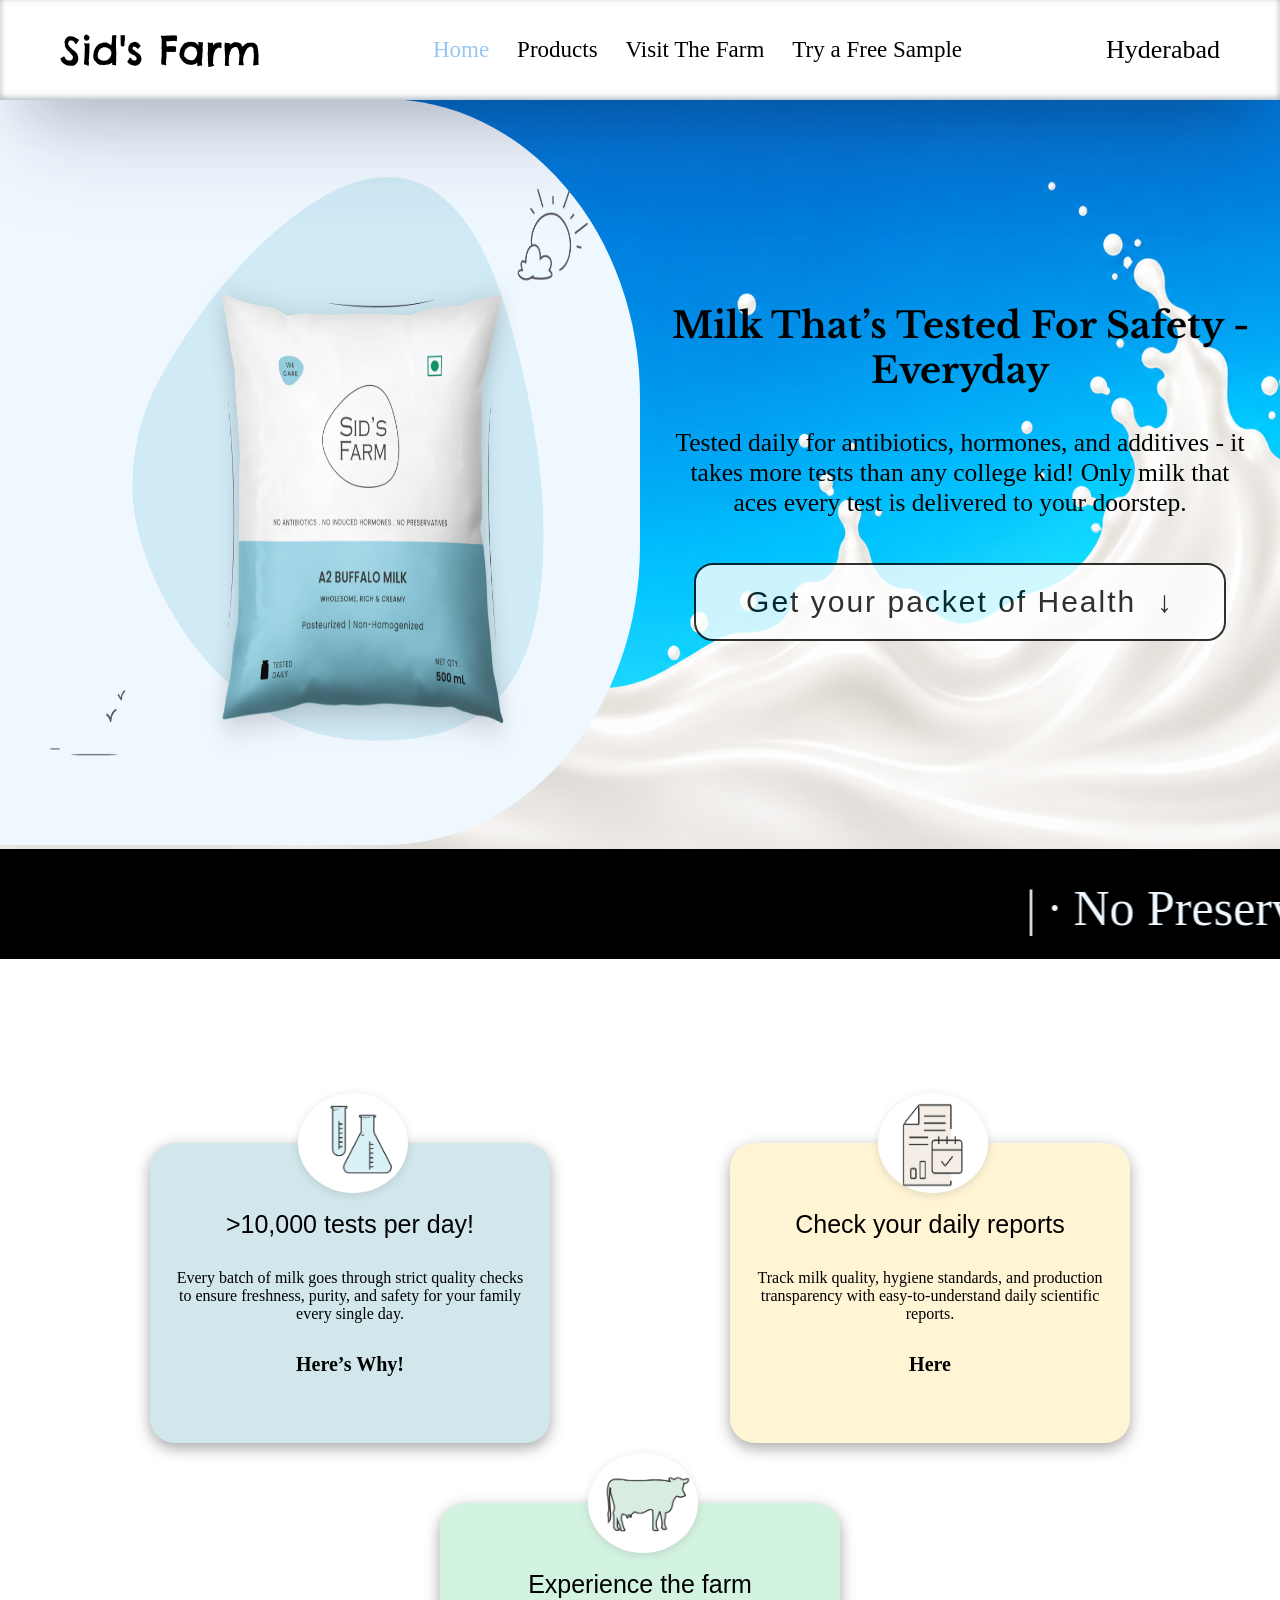
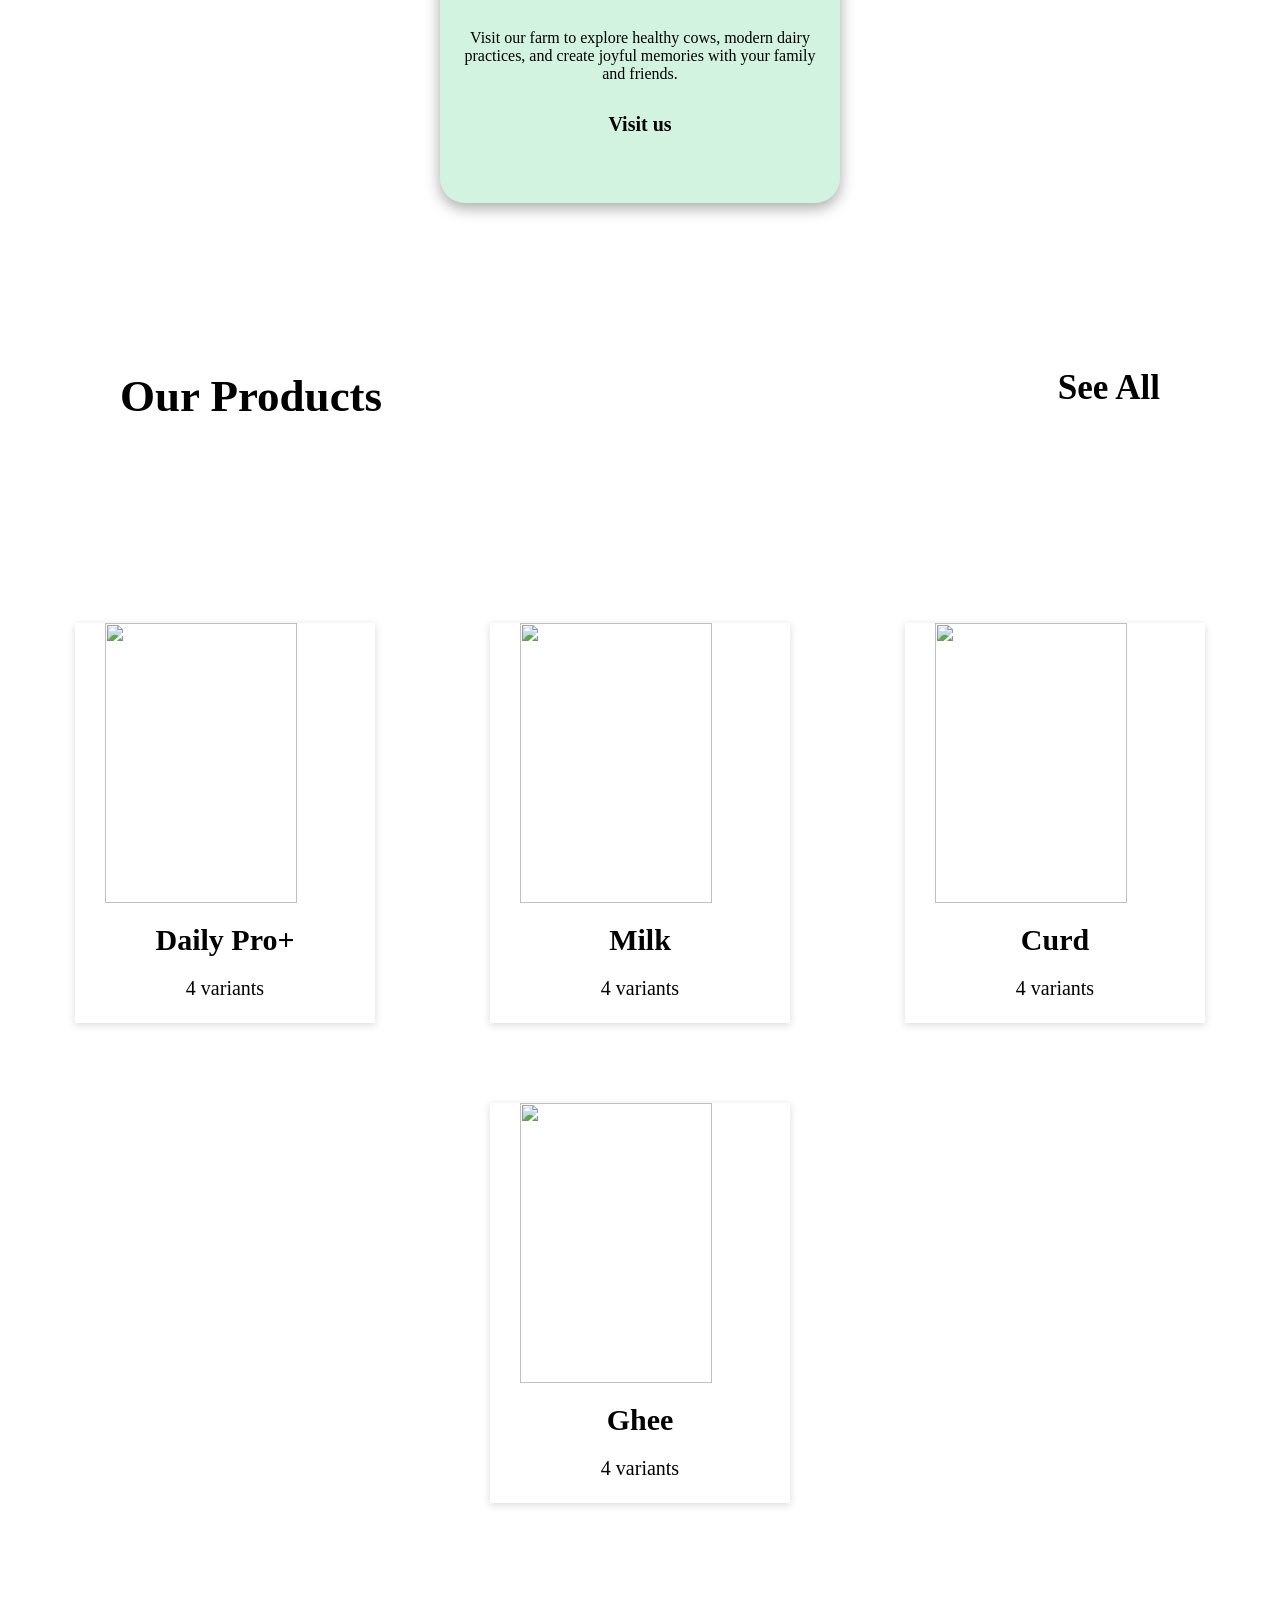
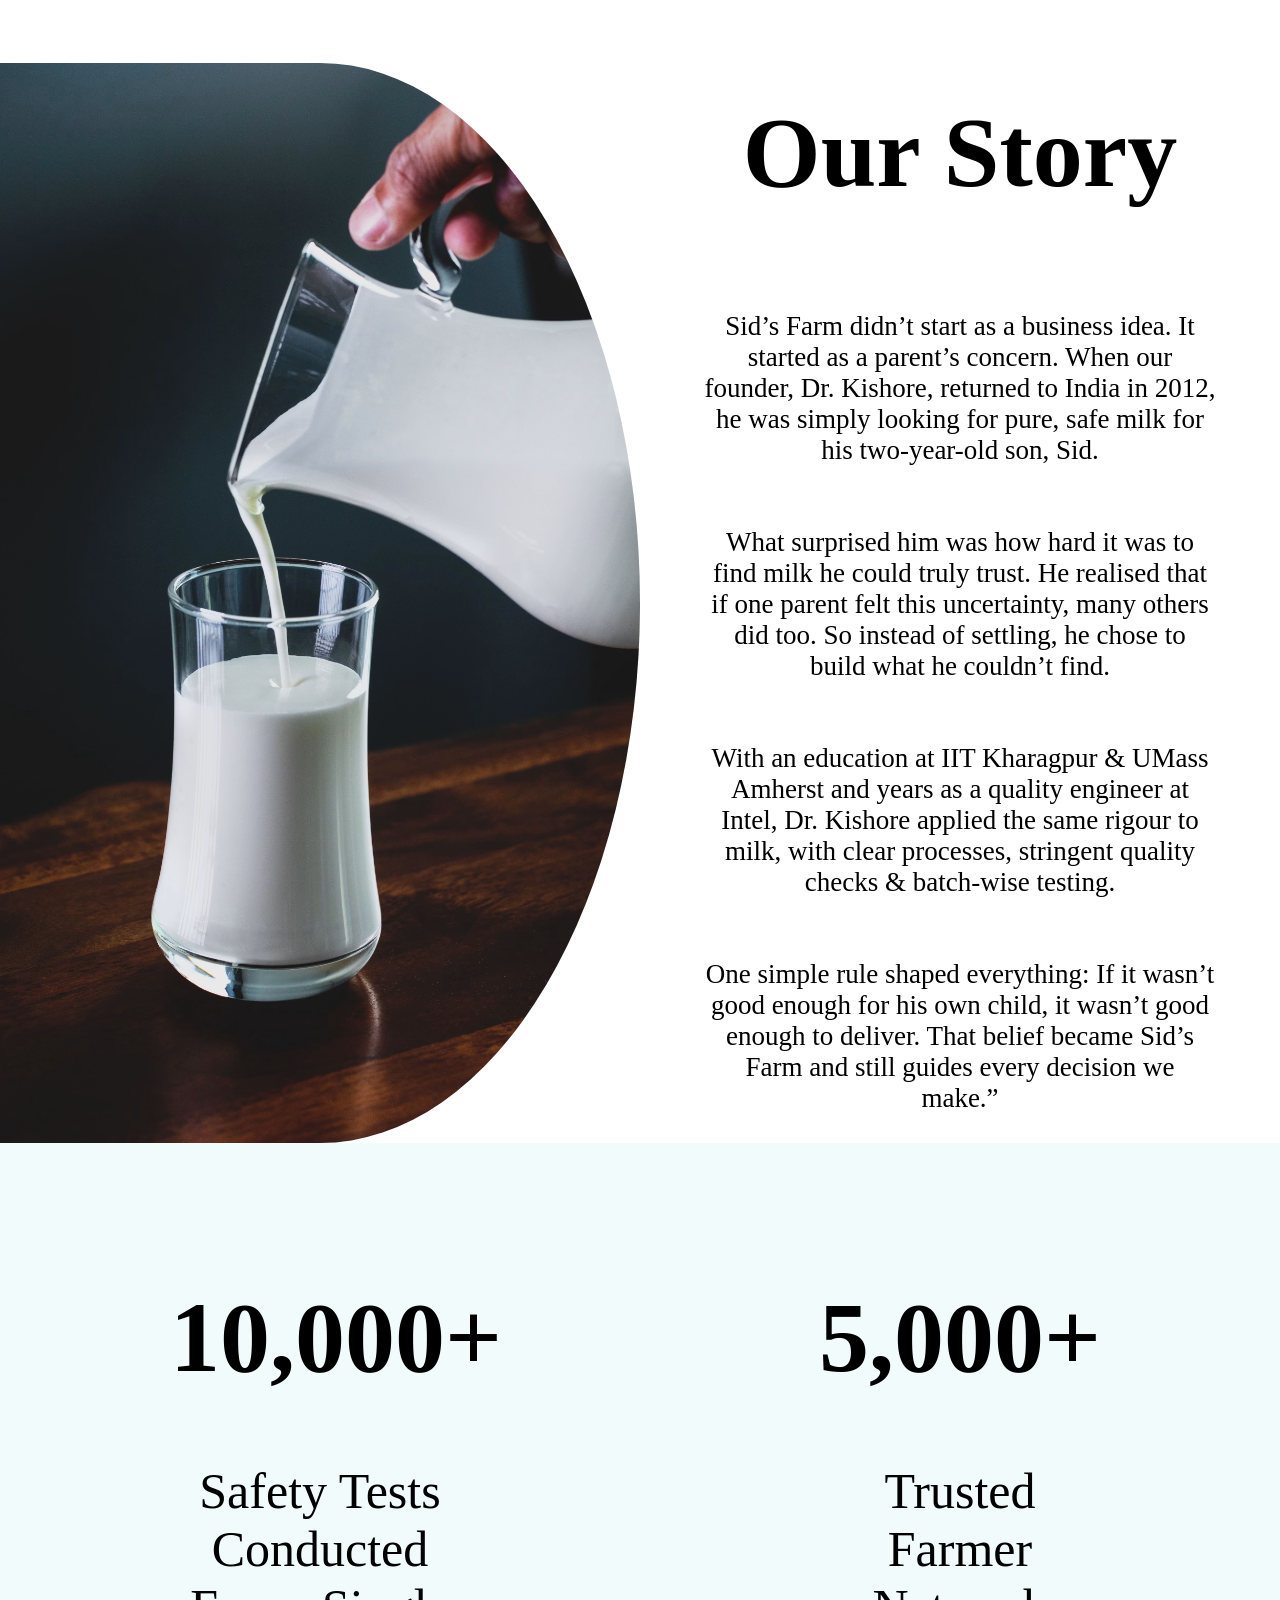
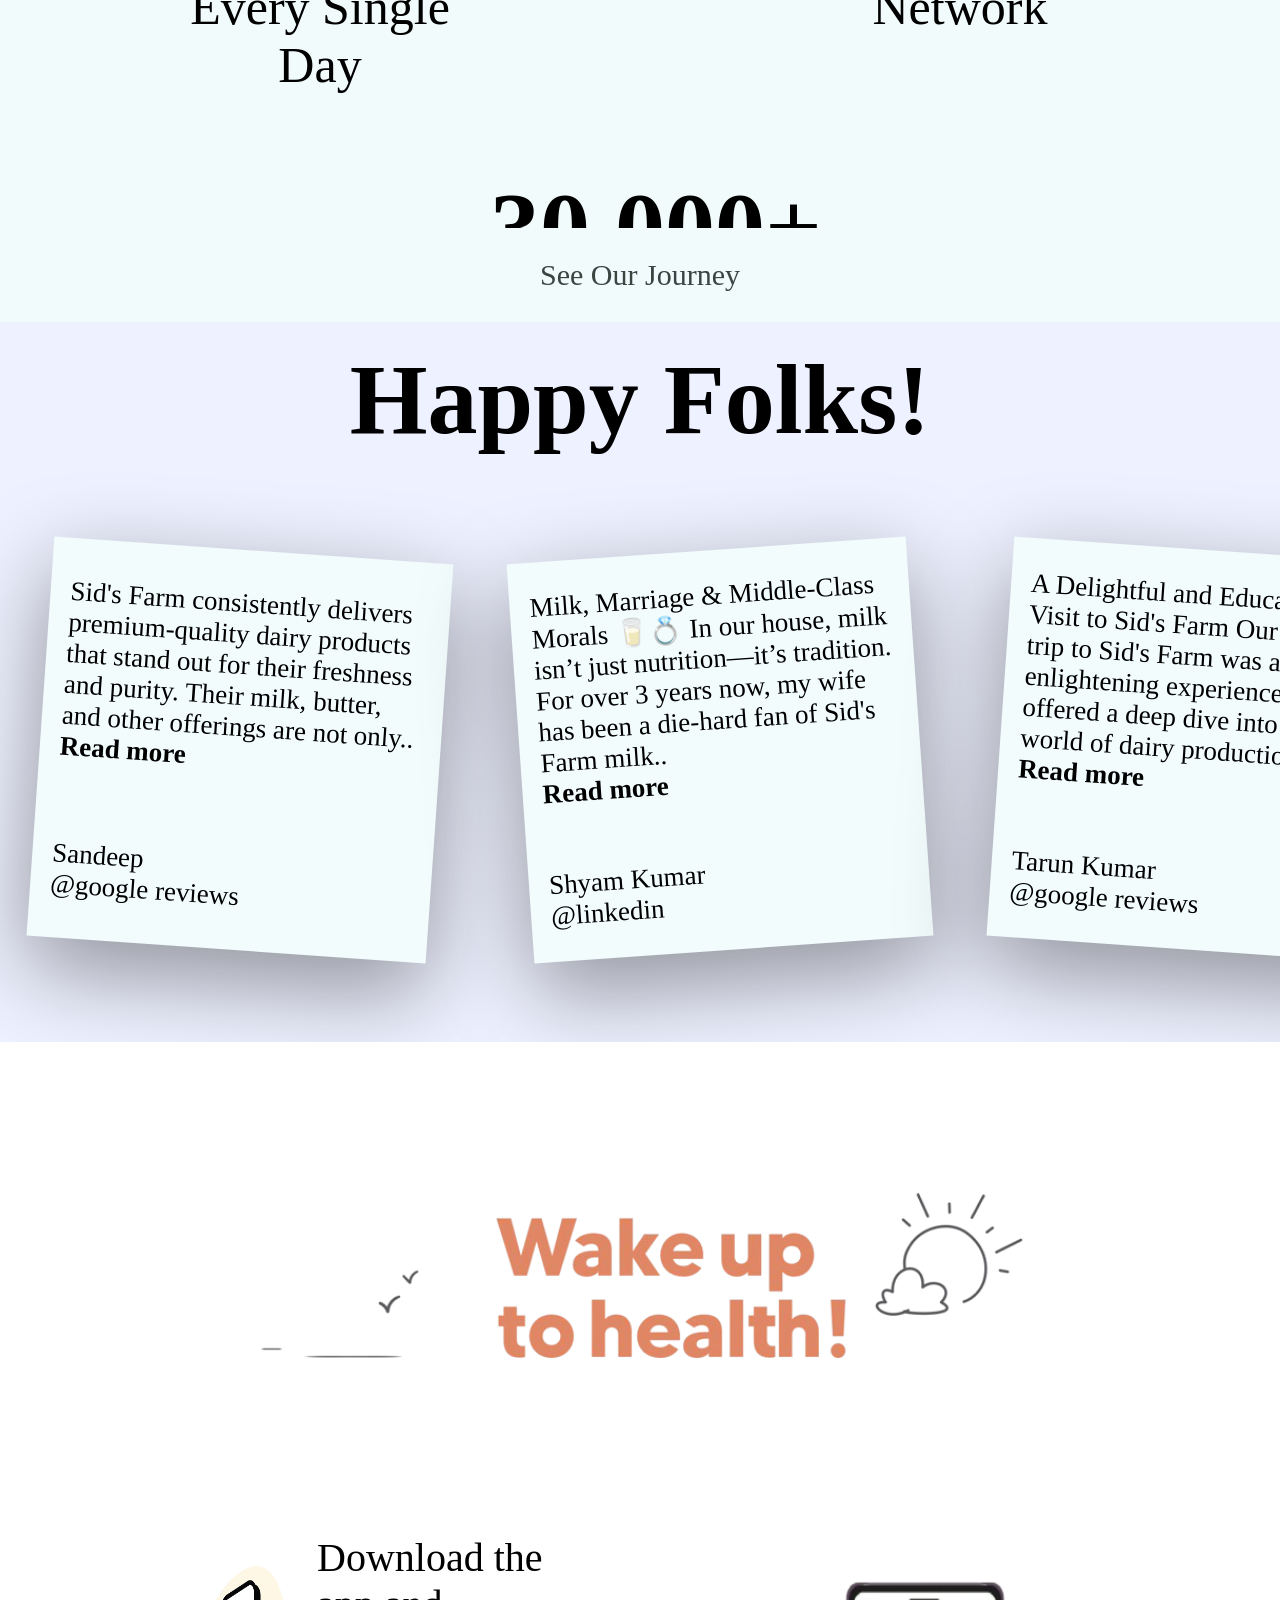
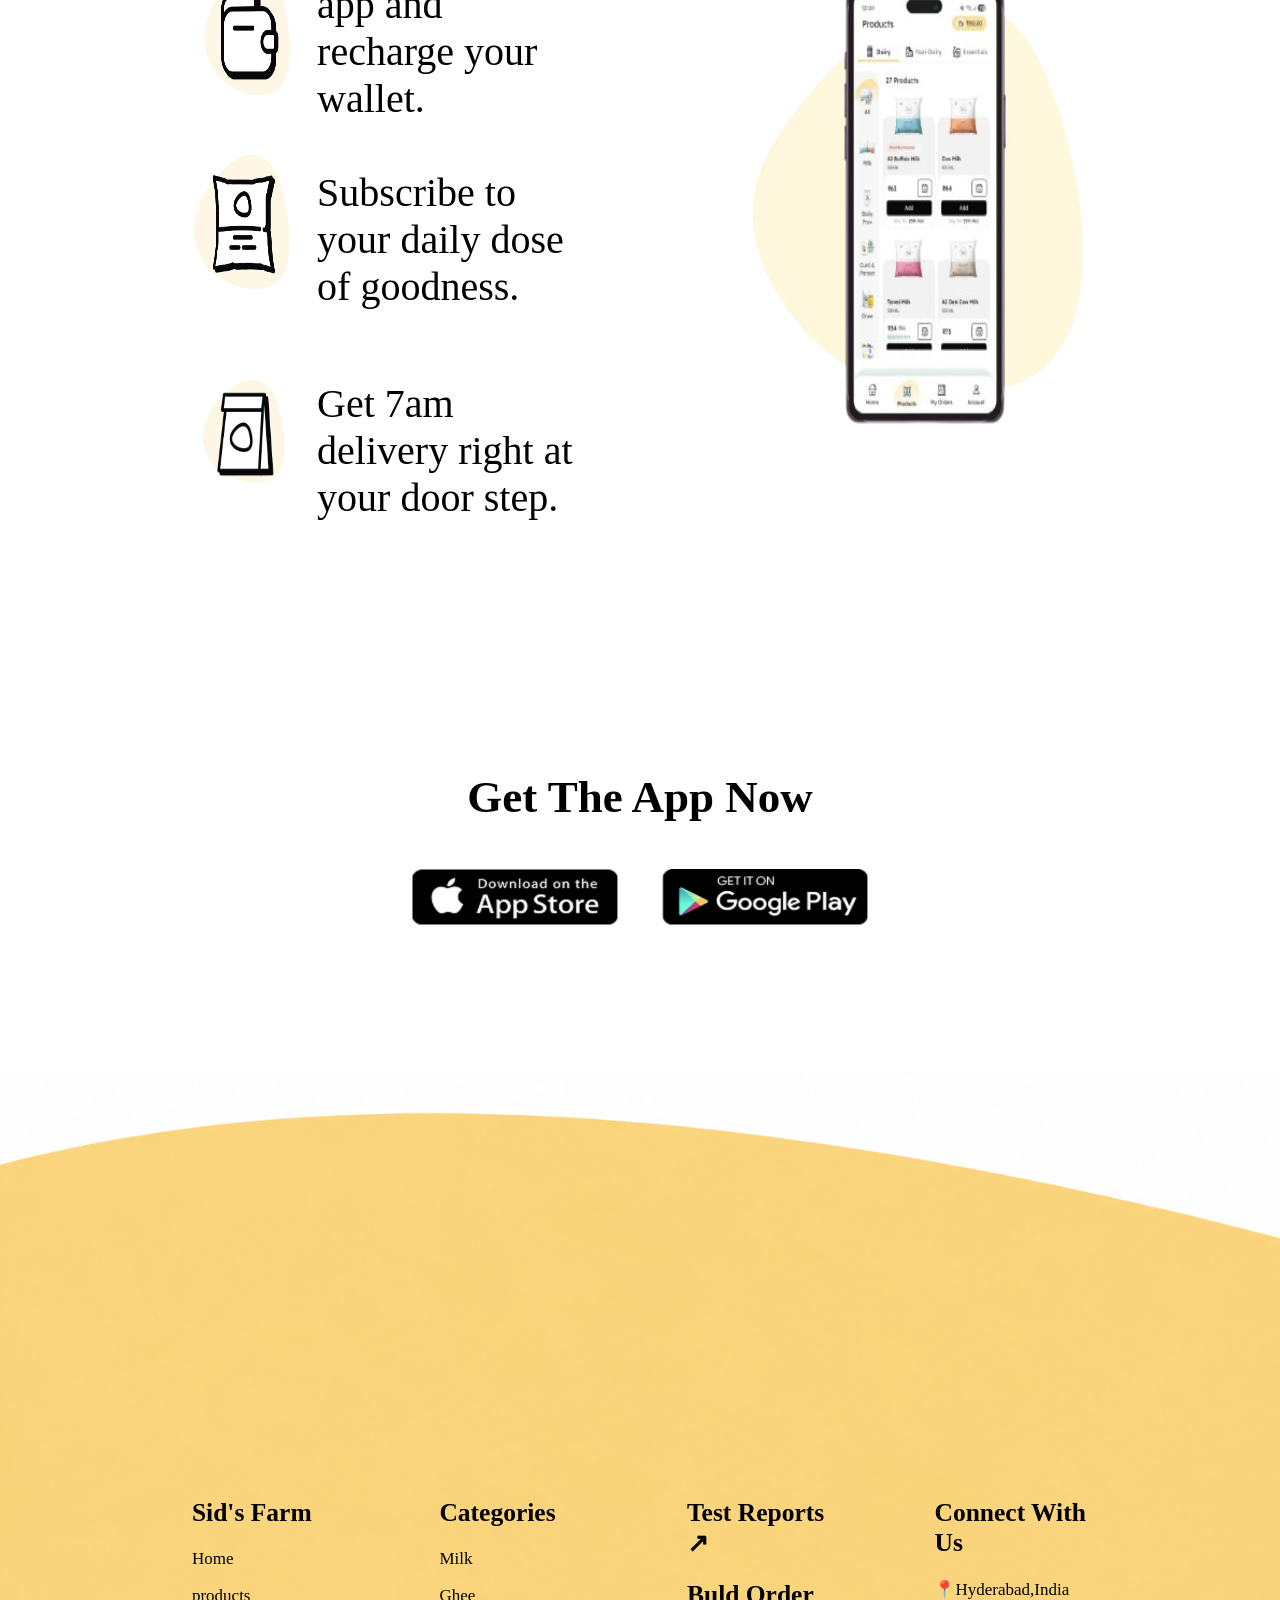
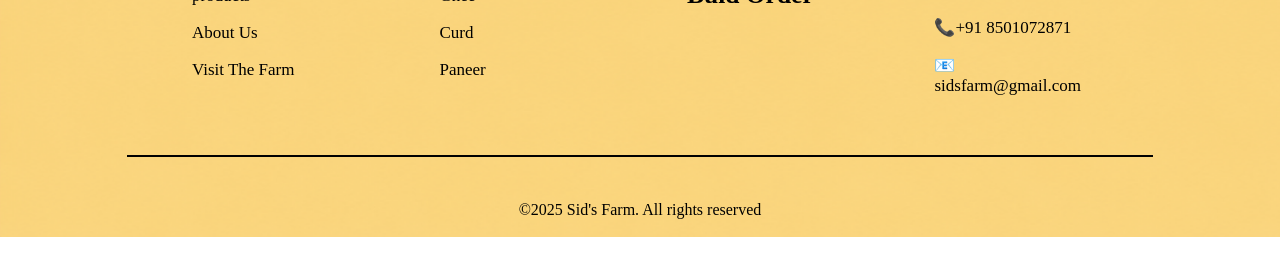
==== index.html @ 6c525c6e "completed" ====
<!doctype html>
<html lang="en">
  <head>
    <meta charset="UTF-8" />
    <meta name="viewport" content="width=device-width, initial-scale=1.0" />
    <link rel="stylesheet" href="./style.css" />
    <link
      rel="stylesheet"
      href="https://cdnjs.cloudflare.com/ajax/libs/font-awesome/7.0.1/css/all.min.css"
    />
    <link rel="preconnect" href="https://fonts.googleapis.com">
<link rel="preconnect" href="https://fonts.gstatic.com" crossorigin>
<link href="https://fonts.googleapis.com/css2?family=Chelsea+Market&family=Libre+Baskerville:ital,wght@0,400..700;1,400..700&family=Noto+Sans+Nabataean&family=Roboto:ital,wght@0,100..900;1,100..900&display=swap" rel="stylesheet">
    <title>Sid's Farm</title>
  </head>
  <body>
    <div class="main">
      <div class="nav">
        <div class="one">
          <a href="http://127.0.0.1:5500/index.html">Sid's Farm</a>
        </div>
        <div class="two">
          <div class="hov"> 
            <a href="http://127.0.0.1:5500/index.html">Home</a></div>
          <div><a href="./products.html">Products</a></div>
        
          <div><a href="http://127.0.0.1:5500/visit.html">Visit The Farm</a></div>
        
         
          <div><a href="http://127.0.0.1:5500/sample.html">Try a Free Sample</a></div>
        </div>
        <div class="three">
          <a href="https://www.google.com/maps/place/Sid's+Farm+Pvt+Ltd./@17.388696,78.340908,11.42z/data=!4m6!3m5!1s0x3bcb910028eca4a5:0x1bad6474cf257889!8m2!3d17.4381942!4d78.3953544!16s%2Fg%2F11ln4ptrzz?entry=ttu&g_ep=EgoyMDI2MDYxNi4wIKXMDSoASAFQAw%3D%3D" target="_blank"><i
            class="fa-solid fa-location-dot"
            style="color: rgb(99, 115, 230)"
          ></i>
          Hyderabad <i class="fa-solid fa-angle-down"></i></a>
          
        </div>
      </div>
      <div class="main1">
        <div class="left">
          <div class="scroll">
            <img src="./milk_product_images-05.webp.png" alt="" />
            <img src="./milk_product_images-06.webp.png" alt="" />
            <img src="./milk1.png" alt="" />
            <img src="./milk_product_images-08.webp.png" alt="" />
            <img src="./milk_product_images-05.webp.png" alt="" />
          </div>
        </div>
        <div class="right">
          <div class="right1">Milk That’s Tested For Safety - Everyday</div>
          <div class="right2">
            Tested daily for antibiotics, hormones, and additives - it takes
            more tests than any college kid! Only milk that aces every test is
            delivered to your doorstep.
          </div>
          <div class="right3">
            <button>Get your packet of Health &nbsp;↓</button>
          </div>
        </div>
      </div>
      <div class="marque">
        <marquee class="marquee">
          | · No Preservatives · No Induced Harmones · No Antibiotics · No
          adulterants
        </marquee>
      </div>
      <div class="testbox">
        <div class="box bb1">
          <div class="font">>10,000 tests per day!</div>
          <div class="font1">Every batch of milk goes through strict quality checks to ensure
    freshness, purity, and safety for your family every single day.</div>
          <div class="font2">Here’s Why!</div>
          <div class="bb11" id="circle1"></div>
        </div>

        <div class="box bb2">
          <div class="font">Check your daily reports</div>
          <div class="font1">Track milk quality, hygiene standards, and production transparency
    with easy-to-understand daily scientific reports.</div>
          <div class="font2">Here</div>
          <div class="bb12" id="circle">
            <img src="./book.png" alt="" />
          </div>
        </div>
        <div class="box bb3">
          <div class="font">Experience the farm</div>
          <div class="font1">Visit our farm to explore healthy cows, modern dairy practices,
    and create joyful memories with your family and friends.</div>
          <div class="font2">Visit us</div>

          <div class="bb13" id="circle2"></div>
        </div>
      </div>

      <div class="proall">
        <div>
          <h2>Our Products</h2>
        </div>
        <div class="seeall" >
          <h3><a href="./products.html">See All</a></h3>
        </div>
      </div>
      <div class="boxx">

        <div class="boxx1">
          <div class="boxx1t">
            <img src="https://sidsfarm.com/cdn/shop/collections/2_jpg_medium.jpg?v=1774687734" alt="" >
          </div>
          <div class="boxx1d">
            <div class="hh1">Daily Pro+</div>
            <div class="hh2">4 variants</div>
          </div>
        </div>


       <div class="boxx2">
          <div class="boxx1t">
            <img src="https://sidsfarm.com/cdn/shop/collections/3_jpg_medium.jpg?v=17746877681" alt="" >
          </div>
          <div class="boxx1d">
            <div class="hh1">Milk</div>
            <div class="hh2">4 variants</div>
          </div>
        </div>

        <div class="boxx3">
          <div class="boxx1t">
            <img src="https://sidsfarm.com/cdn/shop/collections/1_jpg_medium.jpg?v=1774687841" alt="" >
          </div>
          <div class="boxx1d">
            <div class="hh1">Curd</div>
            <div class="hh2">4 variants</div>
          </div>
        </div>
        <div class="boxx4">
         <div class="boxx1t">
            <img src="https://sidsfarm.com/cdn/shop/collections/Ghee_medium.jpg?v=1774687807" alt="" >
          </div>
          <div class="boxx1d">
            <div class="hh1">Ghee</div>
            <div class="hh2">4 variants</div>
          </div>
        </div>
      <div class="bigbox">
        <div class="big1"></div>
        <div class="big2">
          <div class="story">Our Story</div>
          <div class="paraa">
            Sid’s Farm didn’t start as a business idea. It started as a parent’s
            concern. When our founder, Dr. Kishore, returned to India in 2012,
            he was simply looking for pure, safe milk for his two-year-old son,
            Sid.
          </div>
          <div class="paraa">
            What surprised him was how hard it was to find milk he could truly
            trust. He realised that if one parent felt this uncertainty, many
            others did too. So instead of settling, he chose to build what he
            couldn’t find.
          </div>
          <div class="paraa">
            With an education at IIT Kharagpur & UMass Amherst and years as a
            quality engineer at Intel, Dr. Kishore applied the same rigour to
            milk, with clear processes, stringent quality checks & batch-wise
            testing.
          </div>
          <div class="paraa">
            One simple rule shaped everything: If it wasn’t good enough for his
            own child, it wasn’t good enough to deliver. That belief became
            Sid’s Farm and still guides every decision we make.”
          </div>
        </div>
      </div>
      <div class="numbers">
        <div class="num">
          <div><h1>10,000+</h1></div>
          <div>Safety Tests Conducted Every Single Day</div>
        </div>
        <div class="num" id="down">
          <div><h1>5,000+</h1></div>
          <div>Trusted Farmer Network</div>
        </div>
        <div class="num">
          <div><h1 >30,000+</h1></div>
          <div>Happy Customers</div>
        </div>
        <!-- <div class="numd">See our Journey</div> -->
      </div>
      <div class="joe"><p>See Our Journey</p></div>
      <div class="text">
        <div class="textt">Happy Folks!</div>
        <div class="textd">
          <div class="overflow-content">
            <div class="inn">
              <div class="square box01">
                <div>
                  Sid's Farm consistently delivers premium-quality dairy
                  products that stand out for their freshness and purity. Their
                  milk, butter, and other offerings are not only.. <br /><b
                    >Read more</b
                  >
                </div>
                <!-- <div>Read More</div> -->
                <div>Sandeep <br />@google reviews</div>
              </div>
              <div class="square box02">
                <div>
                  Milk, Marriage & Middle-Class Morals 🥛💍 In our house, milk
                  isn’t just nutrition—it’s tradition. For over 3 years now, my
                  wife has been a die-hard fan of Sid's Farm milk.. <br /><b
                    >Read more</b
                  >
                </div>
                <!-- <div>Read More</div> -->
                <div>Shyam Kumar <br />@linkedin</div>
              </div>
              <div class="square box03">
                <div>
                  A Delightful and Educational Visit to Sid's Farm Our recent
                  trip to Sid's Farm was an enlightening experience that offered
                  a deep dive into the world of dairy production. Th.. <br /><b
                    >Read more</b
                  >
                </div>
                <!-- <div>Read More</div> -->
                <div>Tarun Kumar <br />@google reviews</div>
              </div>
              <div class="square box04">
                <div>
                  I stumbled upon sids farm on q-comms and had tried their curd
                  sometime back and fell in love! Taste is pure bliss....
                  <br /><b>Read more</b>
                </div>
                <!-- <div>Read More</div> -->
                <div>Samay Salunke <br />@X</div>
              </div>
            </div>
            <div class="inn1">
              <div class="square box01">
                <div>
                  Sid's Farm consistently delivers premium-quality dairy
                  products that stand out for their freshness and purity. Their
                  milk, butter, and other offerings are not only.. <br /><b
                    >Read more</b
                  >
                </div>
                <!-- <div>Read More</div> -->
                <div>Sandeep <br />@google reviews</div>
              </div>
              <div class="square box02">
                <div>
                  Milk, Marriage & Middle-Class Morals 🥛💍 In our house, milk
                  isn’t just nutrition—it’s tradition. For over 3 years now, my
                  wife has been a die-hard fan of Sid's Farm milk.. <br /><b
                    >Read more</b
                  >
                </div>
                <!-- <div>Read More</div> -->
                <div>Shyam Kumar <br />@linkedin</div>
              </div>
              <div class="square box03">
                <div>
                  A Delightful and Educational Visit to Sid's Farm Our recent
                  trip to Sid's Farm was an enlightening experience that offered
                  a deep dive into the world of dairy production. Th.. <br /><b
                    >Read more</b
                  >
                </div>
                <!-- <div>Read More</div> -->
                <div>Tarun Kumar <br />@google reviews</div>
              </div>
              <div class="square box04">
                <div>
                  I stumbled upon sids farm on q-comms and had tried their curd
                  sometime back and fell in love! Taste is pure bliss....
                  <br /><b>Read more</b>
                </div>
                <!-- <div>Read More</div> -->
                <div>Samay Salunke <br />@X</div>
              </div>
            </div>
          </div>
        </div>
      </div>
      <div class="phone">
        <div class="topp">
          <div class="toppp">
            <img
              src="./images/Screenshot_2026-06-16_at_4.55.49_PM-removebg-preview.png"
              alt=""
            />
          </div>
        </div>
        <div class="downp">
          <div class="lf">
            <div class="lmt">
              <div class="lmt1">
                <img
                  src="./images/./Screenshot_2026-06-16_at_10.35.59_PM-removebg-preview.png"
                  alt=""
                />
              </div>
              <div class="lmt2">Download the app and recharge your wallet.</div>
            </div>
            <div class="lmt">
              <div class="lmt1">
                <img
                  src="./images/Screenshot_2026-06-16_at_10.36.04_PM-removebg-preview.png"
                  alt=""
                />
              </div>
              <div class="lmt2">Subscribe to your daily dose of goodness.</div>
            </div>
            <div class="lmt">
              <div class="lmt1">
                <img
                  src="./images/Screenshot_2026-06-16_at_10.36.08_PM-removebg-preview.png"
                  alt=""
                />
              </div>
              <div class="lmt2">Get 7am delivery right at your door step.</div>
            </div>
          </div>
          <div class="rt">
            <img
              src="./images/Screenshot_2026-06-16_at_5.12.26_PM-removebg-preview.png"
              alt=""
            />
          </div>
        </div>
      </div>
      <div class="app">
        <div class="mi">
          <div class="appt">Get The App Now</div>
          <div class="appd">
            <div class="appdl">
              <img src="./app.png" alt="" />
            </div>
            <div class="appdr">
              <img src="./play.png" alt="" />
            </div>
          </div>
        </div>
      </div>
      <div class="foot">
        <div class="foote"></div>
        <div class="footer">
          <div class="foott">
            <div class="footb">
              <h2>Sid's Farm</h2>
              <p>Home</p>
              <p>products</p>
              <p>About Us</p>
              <p>Visit The Farm</p>
            </div>
            <div class="footb">
              <h2>Categories</h2>
              <p>Milk</p>
              <p>Ghee</p>
              <p>Curd</p>
              <p>Paneer</p>
            </div>
            <div class="footb">
              <h2>Test Reports ↗</h2>
              <h2>Buld Order</h2>
            </div>
            <div class="footb">
              <h2>Connect With Us</h2>
              <p>📍Hyderabad,India</p>
              <p>📞+91 8501072871</p>
              <p>📧 sidsfarm@gmail.com</p>
            </div>
          </div>
          <hr />
          <div class="footd">©2025 Sid's Farm. All rights reserved</div>
        </div>
      </div>
    </div>
  </body>
</html>
---- style.css ----
body {
  margin: 0;
  padding: 0;
}
.main {
  margin: 0px;
  display: flex;
  flex-wrap: wrap;
  position: relative;
}
.nav {
  position: fixed;
  /* top: 10px; */
  box-sizing: border-box;
  background-color: rgb(255, 255, 255);
  height: 100px;
  width: 100%;
  /* border: 2px solid black; */
  display: flex;
  /* flex-wrap: wrap; */
  justify-content: space-between;
  padding: 0px 60px;
  align-items: center;
  z-index: 3;
  /* color: white; */
  box-shadow: rgba(50, 50, 93, 0.25) 0px 50px 100px -20px, rgba(0, 0, 0, 0.3) 0px 30px 60px -30px, rgba(10, 37, 64, 0.35) 0px -2px 6px 0px inset;

}
.one {
  font-size: 40px;
   font-family: "Chelsea Market", system-ui;
  font-weight: 400;
  font-style: normal;
 
}
.one a{
  color: black;
  text-decoration: none;
}
.one:hover{
     /* box-shadow: 0px 5px 8px rgba(0,0,0,0.3); */
}

.three a{
  font-size: 26px;
   color: black;
  text-decoration: none;
}
.two {
  box-sizing: border-box;
  height: 80px;
  width: 60%;
  display: flex;
  flex-wrap: wrap;
  justify-content: center;
  align-items: center;
  padding: 19px;
  font-size: 23px;
}
.two a{
  color: black;
  text-decoration: none;
}
.hov a{
  color: rgb(152, 198, 245);

}
.two div {
  margin-left: 28px; 
}
.two div :hover{
    /* text-decoration: underline; */
    /* color: blue; */
      color: rgb(0, 0, 0);
   /* text-shadow: 0px 16px 18px gray; */
   
}
.main1 {
  box-sizing: border-box;
  height: 750px;
  width: 100%;
  /* border: 1px solid black; */
  display: flex;
  margin-top: 99px;
  background-image: url(./ChatGPT\ Image\ Jun\ 15\,\ 2026\ at\ 02_51_40\ PM.png);
  background-size: 100% 100%;
  /* overflow: hidden; */
}
.left {
  height: 746px;
  width: 50%;
  /* border: 1px solid black; */
  border-top-right-radius: 40%;
  border-bottom-right-radius: 40%;
  background-color: aliceblue;

  overflow: hidden;
  /* animation: scroll 8s ease infinite; */
}
.left .scroll {
  display: flex;
  animation: scroll 8s ease infinite;
  
  height: 100%;
  align-items: center;
}
@keyframes scroll {
  0% {
    .box {
      transform: translateX(0);
    }
  }
  12.5% {
    transform: translateX(-100%);
  }
  25% {
    transform: translateX(-100%);
  }
  37.5% {
    transform: translateX(-200%);
  }
  50% {
    transform: translateX(-200%);
  }
  62.5% {
    transform: translateX(-300%);
  }
  75% {
    transform: translateX(-300%);
  }
  87.5% {
    transform: translateX(-400%);
  }
  100% {
    transform: translateX(-400%);
  }
   /* from {
    transform: translateX(0%);
   } to {
    transform: translateX(-400%);
   } */
}
.left img {
  height: 100%;
  width: 100%;
}

.right {
  /* background-image: url( ./pngtree-milk-splash-isolated-on-a-blue-background-image_17021843.jpeg  );
    background-size: 100% 100%; */
  height: 746px;
  width: 50%;
  /* border: 1px solid black; */
  display: flex;
  flex-wrap: wrap;
  justify-content: center;
  align-items: center;
  flex-direction: column;
  gap: 35px;
}
.right1 {
  font-size: 36px;
  text-align: center;
  /* margin-bottom: 20px; */
  font-family: "Libre Baskerville", serif;
  font-weight: 900;
}
.right2 {
  font-size: 25.5px;
  text-align: center;
  width: 90%;
 


  /* margin-bottom: 20px; */
}
.right3 button {
  /* width: 100%; */
  font-size: 30px;
  padding: 20px 50px;
  font-weight: 500;
  margin-top: 10px;
  border-radius: 19px;
  background-color: white;
  border: 2px solid black;
  letter-spacing: 2px;
  opacity: 0.8;
}
.right3 button:hover {
  background-color: rgb(239, 226, 241);
  cursor: pointer;
  opacity: 1;
}
.marque {
  width: 100%;
}

.marquee {
  width: 100%;
  height: 80px;
  background-color: rgb(0, 0, 0);
  direction: left;
  padding-top: 30px;
  /* margin-top: 100px; */
  font-size: 50px;
  color: aliceblue;
  

 
}
.testbox {
  width: 100%;
  /* height: 40vh; */
  margin-top: 150px;
  display: flex;
  flex-wrap: wrap;
  /* flex-direction: column; */
  justify-content: space-evenly;
  align-items: center;
  margin-bottom: 50px;
  /* background-color: rgb(81, 155, 176);
    */
}

.testbox .box {
  margin: 30px;
  height: 300px;
  width: 400px;
  /* border: 2px solid black; */
  position: relative;
  box-shadow: rgba(0, 0, 0, 0.35) 0px 5px 15px;
  border-radius: 25px;
   transition-duration: 0.7s;
}
.font2{
    transition-duration: 0.7s;

}
.box:hover{
  transform: scale(1.3);
  /* transition-behavior: alternate; */
 
  .font2{
      transform: scale(1.3);
    color: blueviolet;
      cursor: pointer;
  }
}
.bb1 {
  display: flex;
  justify-content: center;
  align-items: center;
  flex-direction: column;
  gap: 10px;
  background-color: rgb(209, 231, 235);
}
.font{
  font-family: "Exo 2", sans-serif;
  font-size: 25px;
}
.font1{
  font-size: 17;
  text-align: center;
  padding: 20px;
}
.font2{
  font-size: 20px;
  font-weight: 700;
}
.bb2 {
  display: flex;
  justify-content: center;
  align-items: center;
  flex-direction: column;
  gap: 10px;
  background-color: rgb(255, 244, 212);
}
.bb3 {
  display: flex;
  justify-content: center;
  align-items: center;
  flex-direction: column;
  gap: 10px;
  background-color: rgb(211, 243, 225);
}

.bb11 {
  background-color: rgb(255, 255, 255);
  box-shadow: rgba(99, 99, 99, 0.2) 0px 2px 8px 0px;
}
.bb12 {
  background-color: rgb(255, 255, 255);
  box-shadow: rgba(99, 99, 99, 0.2) 0px 2px 8px 0px;
  box-sizing: border-box;
}
.bb12 img{
  height: 100%;
  width: 100%;
  /* padding: 8px; */

}
.bb13 {
  background-color: rgb(255, 255, 255);
  z-index: 1;
  /* box-shadow: rgba(0, 0, 0, 0.25) 0px 54px 55px, rgba(0, 0, 0, 0.12) 0px -12px 30px, rgba(0, 0, 0, 0.12) 0px 4px 6px, rgba(0, 0, 0, 0.17) 0px 12px 13px, rgba(0, 0, 0, 0.09) 0px -3px 5px; */
  box-shadow: rgba(99, 99, 99, 0.2) 0px 2px 8px 0px;
}

#circle {
  /* background-image: url(./Screenshot_2026-06-15_at_7.03.08_PM-removebg-preview.png); */
  position: absolute;
  z-index: 1;
  height: 100px;
  width: 110px;
  background-repeat: no-repeat;
  border-radius: 50%;
  background-size: cover;
  /* background-repeat: no-repeat; */
  margin: 0px;
  top: -50px;
  left: 37%;
  /* border-color: beige 2px solid; */
}

#circle1 {
  background-image: url(./Screenshot_2026-06-15_at_6.11.03_PM-removebg-preview.png);
  position: absolute;
  z-index: 1;
  height: 100px;
  width: 110px;
  /* background-repeat: no-repeat; */
  border-radius: 50%;
  background-size: cover;
  margin: 0px;
  top: -50px;
  left: 37%;
}

#circle2 {
  background-image: url(./Screenshot_2026-06-15_at_6.55.43_PM-removebg-preview.png);
  position: absolute;
  z-index: 1234;
  height: 100px;
  width: 110px;
  /* background-repeat: no-repeat; */
  border-radius: 50%;
  background-size: cover;
  margin: 0px;
  top: -50px;
  left: 37%;
}
.proall {
  display: flex;
  flex-wrap: wrap;
  justify-content: space-between;
  margin-top: 50px;
  padding: 0px 120px;
  height: 20px;
  width: 100%;
  margin-bottom: 100px;
}
.proall div {
  height: 20px;
  font-size: 30px;
}
.seeall a{
  text-decoration: none;
  color: black;
}
.boxx {
  margin-top: 130px;
  /* height: 100vh; */
  width: 100%;
  display: flex;
  flex-wrap: wrap;
  justify-content: space-evenly;
  align-items: center;
  /* margin-bottom: 100px; */
}
.boxx1 {
  height: 400px;
  width: 300px;
  /* border: 2px solid black; */
  margin: 40px;
box-shadow: rgba(0, 0, 0, 0.15) 0px 2px 8px;
  /* display: flex; */
  /* padding:  0px10px; */

}
/* .boxx1:hover{
transform: skew(-20deg);
} */
.boxx1t{
  height: 70%;
  width: 100%;
  /* border: 2px solid black; */
  /* margin: 10px; */
  /* padding: 10px; */
  display: flex;
  align-items: center;
  justify-content: center;
}
.boxx1d{
   height: 29%;
  width: 100%;
  /* border: 2px solid black; */
   /* text-align: center; */
  display: flex;
  justify-content: center;
  align-items: center;
  flex-direction: column;
  gap: 20px;
}
.boxx1d .hh1{
  font-size: 30px;
  font-weight: 700;
}
.boxx1d .hh2{
  font-size: 20px;
  font-weight: 200;
}

.boxx2 {
 height: 400px;
  width: 300px;
  /* border: 2px solid black; */
  margin: 40px;
  box-shadow: rgba(0, 0, 0, 0.15) 0px 2px 8px;
}
.boxx3 {
 height: 400px;
  width: 300px;
  /* border: 2px solid black; */
  margin: 40px;
  box-shadow: rgba(0, 0, 0, 0.15) 0px 2px 8px;

}
.boxx4 {
 height: 400px;
  width: 300px;
  /* border: 2px solid black; */
  margin: 40px;
  box-shadow: rgba(0, 0, 0, 0.15) 0px 2px 8px;

}
.boxx1t img {
  height: 100%;
  width: 80%;
}

/* .boxx2 div {
  text-align: center;
  margin-bottom: 10px;
}
.boxx3 div {
  text-align: center;
  margin-bottom: 10px;
}
.boxx4 div {
  text-align: center;
  margin-bottom: 10px;
} */

.bigbox {
  margin-top: 120px;
  /* border: 2px solid black; */
  height: 120vh;
  width: 100%;
  display: flex;
}
.big1 {
  /* border: 2px solid black; */
  height: 120vh;
  width: 50%;
  border-top-right-radius: 50%;
  border-bottom-right-radius: 50%;
  background-image: url(./photo-1550583724-b2692b85b150.avif);
  background-size: 120%;
}
.big2 {
  /* border: 2px solid black; */
  height: 120vh;
  width: 50%;
  display: flex;
  flex-wrap: wrap;
  justify-content: space-evenly;
  align-items: center;
  /* flex-direction: column; */
}
.big2 div {
  height: 14%;
  width: 80%;
  /* border: 2px solid black; */
  font-size: 3vh;

  text-align: center;
  justify-content: space-evenly;
}
.big2 .story{
  font-size: 100px;
font-family: "Caveat", cursive;
font-weight: 600;
}
.numbers {
  /* margin-top: 100px; */
  height: 65vh;
  width: 100%;
  /* border: 2px solid violet; */
  display: flex;
  flex-wrap: wrap;
  justify-content: space-around;

  align-items: center;
  padding-bottom: 100px;
  background-color: rgb(242, 251, 251);
}
.num {
  margin: 70px;
  height: 350px;
  width: 300px;
  /* border: 2px black solid; */
  text-align: center;
display: flex;
flex-direction: column;
gap: 0;
  font-size: 50px;
  font-weight: 300;

}
/* .sizein{
  font-size: 100px;
} */


#down {
  align-self: last baseline;
}
.joe {
  text-align: center;
  width: 100%;
  background-color: rgb(242, 251, 251);
  font-size:30px;
  color: rgb(58, 68, 65);
}
.text {
  height: 80vh;
  width: 100%;
  /* border:  2px solid black; */
  display: flex;
  flex-wrap: wrap;
  justify-content: center;
  align-items: center;
  background-color: #eef1ff;
}
.textt {
  height: 15vh;
  width: 100%;
  /* border:  2px solid black; */
  /* align-items: center; */
 font-size: 100px;
font-family: "Caveat", cursive;
font-weight: 600;
  display: flex;
  justify-content: center;
  align-items: last baseline;
}
.textd {
  height: 65vh;
  overflow-x: scroll;
  /* align-items: center; */
}
.square {
  margin: 40px;
  box-shadow: rgba(0, 0, 0, 0.4) 0px 30px 90px;
  /* border: 2px solid black; */
  height: 400px;
  width: 400px;
  display: flex;
  flex-direction: column;
  justify-content: space-around;
  background-color: rgb(242, 252, 253);
  /* padding: 10px; */
}
.overflow-content {
  height: 100%;
  /* width: 240%; */
  display: flex;
  align-items: center;
  overflow: scroll;
}
.inn{
  height: 100%;
  display: flex;
  animation-name: anime;
  animation-duration: 10s;
  animation-iteration-count: infinite;
  align-items: center;
  animation-timing-function: linear;

}
@keyframes anime {
  0%{
transform: translateX(0px);
  }
  100%{
transform: translateX(-100%);
  }
  
}
.inn1{
  height: 100%;
  display: flex;
  animation-name: anime;
  animation-duration: 10s;
    animation-iteration-count: infinite;
    align-items: center;
animation-timing-function: linear;

}
@keyframes anime {
  0%{
transform: translateX(0px);
  }
  100%{
transform: translateX(-100%);
  }
  
}


::-webkit-scrollbar {
  display: none;
}
.box01 {
  transform: rotate(4deg);
}
.box02 {
  transform: rotate(-4deg);
}
.box03 {
  transform: rotate(4deg);
}
.box04 {
  transform: rotate(-4deg);
}
.square div {
  font-size: 27px;

  padding: 20px;
}
.phone {
  height: 120vh;
  width: 100%;
  /* border: 2px black solid; */
  /* margin-top: 100px; */
  padding-top: 100px;
}

.topp {
  height: 35vh;
  width: 100%;
  /* border: 2px solid black; */
  display: flex;
  align-items: center;
  justify-content: center;
}
.toppp {
  height: 35vh;
  /* width: 700px; */
  /* border: 2px solid black;  */
  /* display: flex; */
  /* align-items: last baseline; */
  /* justify-content: last baseline;  */
  /* padding-top: 100px; */
}
.toppp img {
  height: 100%;
  width: 100%;
}
.downp {
  height: 100vh;
  width: 100%;
  /* border: 2px solid black; */
  display: flex;
}
.lf {
  height: 85vh;
  width: 50%;
  /* border: 2px solid black; */
  display: flex;
  justify-content: center;
  align-items: center;
  flex-direction: column;
  gap: 20px;
  padding-left: 10%;
}
.lmt {
  /* border: 2px solid black; */
  height: 25%;
  width: 80%;
  display: flex;
}
.lmt1 {
  /* border: 2px solid black; */
  height: 100%;
  width: 30%;
}
.lmt1 img {
  height: 100%;
  width: 100%;
}
.lmt2 {
  /* border: 2px solid black; */
  height: 100%;
  width: 70%;
}
.rt {
  height: 85vh;
  width: 50%;
  /* border: 2px solid black; */
  padding-right: 10%;
}
.rt img {
  height: 100%;
  width: 100%;
}
.lmt2 {
  box-sizing: border-box;
  display: flex;
  align-items: center;
  justify-content: center;
  font-size: 40px;
  padding: 15px;
}
.app {
  height: 50vh;
  width: 100%;
  /* border: 2px solid black; */
  display: flex;
  justify-content: center;
  align-items: center;
}
.mi {
  height: 200px;
  width: 500px;
  /* border: 2px solid black; */
  display: flex;
  flex-wrap: wrap;
}
.appt {
  height: 100px;
  width: 500px;
  /* border: 2px solid black; */
  align-items: center;
  display: flex;
  justify-content: center;
  font-size: 45px;
  font-weight: 900;
}

.appd {
  height: 100px;
  width: 500px;
  /* border: 2px solid black; */
  display: flex;
}
.appdl {
  height: 100px;
  width: 250px;
  /* border: 2px solid black; */
  box-sizing: border-box;
  padding: 22px;
}
.appdl img {
  height: 100%;
  width: 100%;
}
.appdr {
  height: 100px;
  width: 250px;
  /* border: 2px solid black; */
  box-sizing: border-box;
  padding: 22px;
}
.appdr img {
  height: 100%;
  width: 100%;
}

.footer {
  height: 50vh;
  width: 100%;
  /* border: 2px solid black; */
  display: flex;
  flex-wrap: wrap;
  /* margin-top: 50px; */
  /* background-color: rgb(247, 249, 223); */
  box-sizing: border-box;
}
.foott {
  height: 40vh;
  width: 100%;
  /* border: 2px solid rgb(219, 59, 59); */
  display: flex;
  /* margin: 10px; */
  flex-wrap: wrap;

  justify-content: space-evenly;
  align-items: center;
  /* margin: 50px; */
  padding-left: 10%;
  padding-right: 10%;
}
.footb {
  height: 20vh;
  width: 15%;
  /* border: 2px solid black; */
  margin: 10px;
  font-size: 17px;
  padding: 20px;
}
.footd {
  height: 10vh;
  width: 100%;
  /* border: 2px solid black; */
  display: flex;
  /* flex-wrap: wrap; */
  justify-content: center;
  align-items: center;
}
hr {
  border: 1px solid black;
  /* opacity: 0.5; */
  width: 80%;
}
.foot {
  height: 85vh;
  width: 100%;
  /* border: 2px solid black; */
  background-image: url(./images/foot.png);
  background-repeat: no-repeat;
  background-size: cover;
}
.foote {
  height: 35vh;
  width: 100%;
  /* border: 2px solid black; */
}
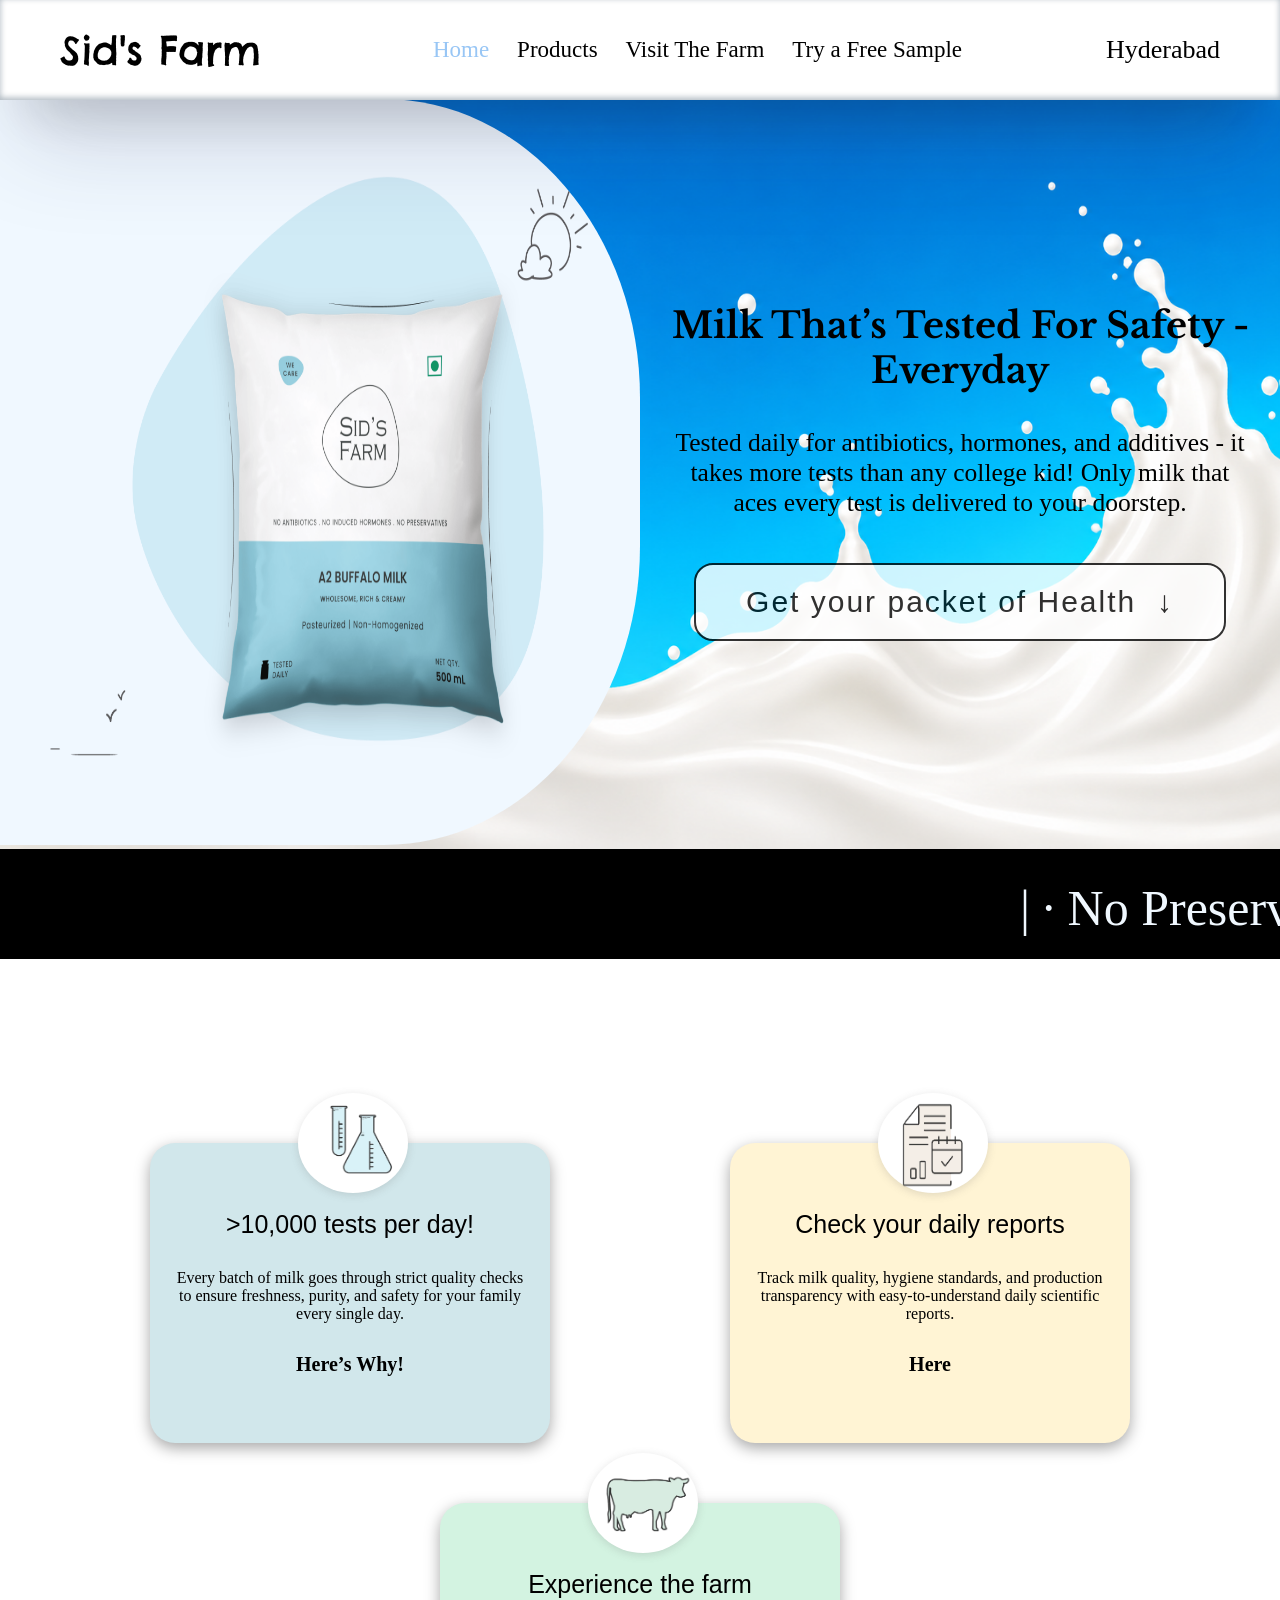
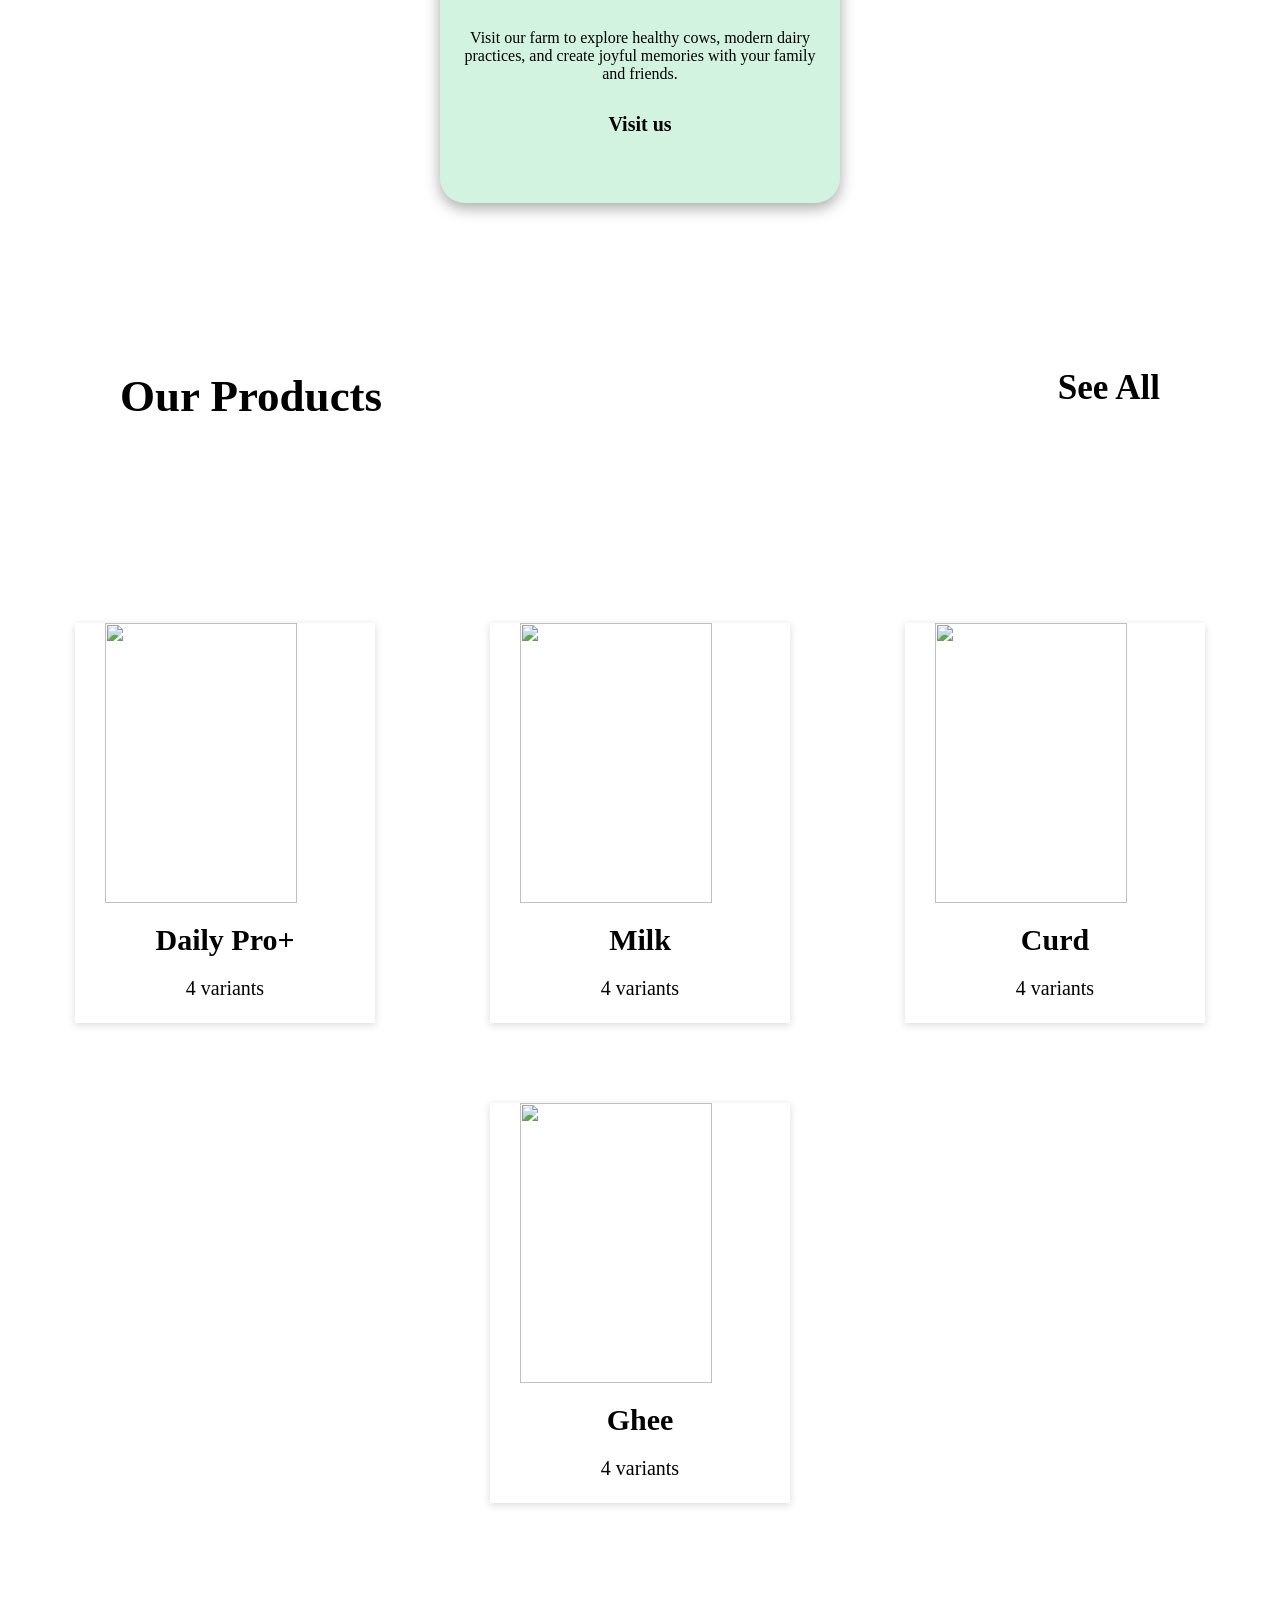
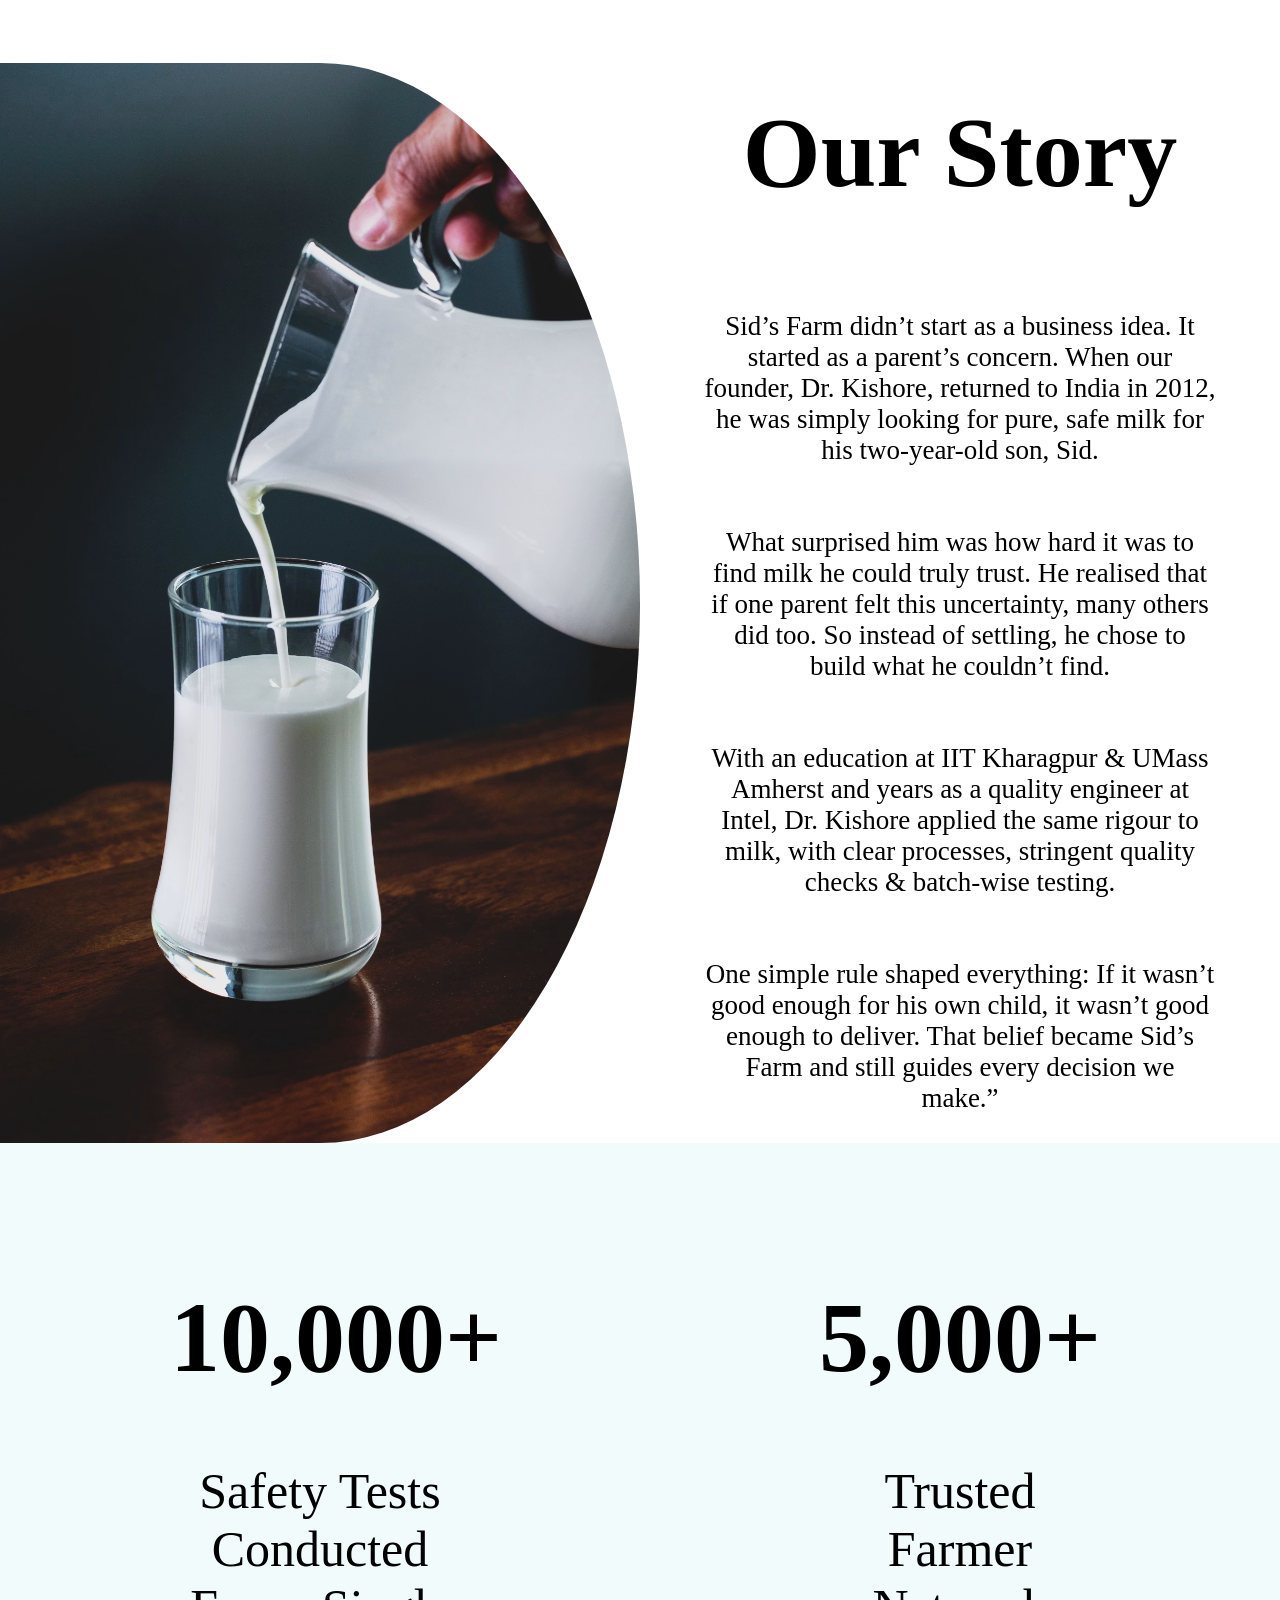
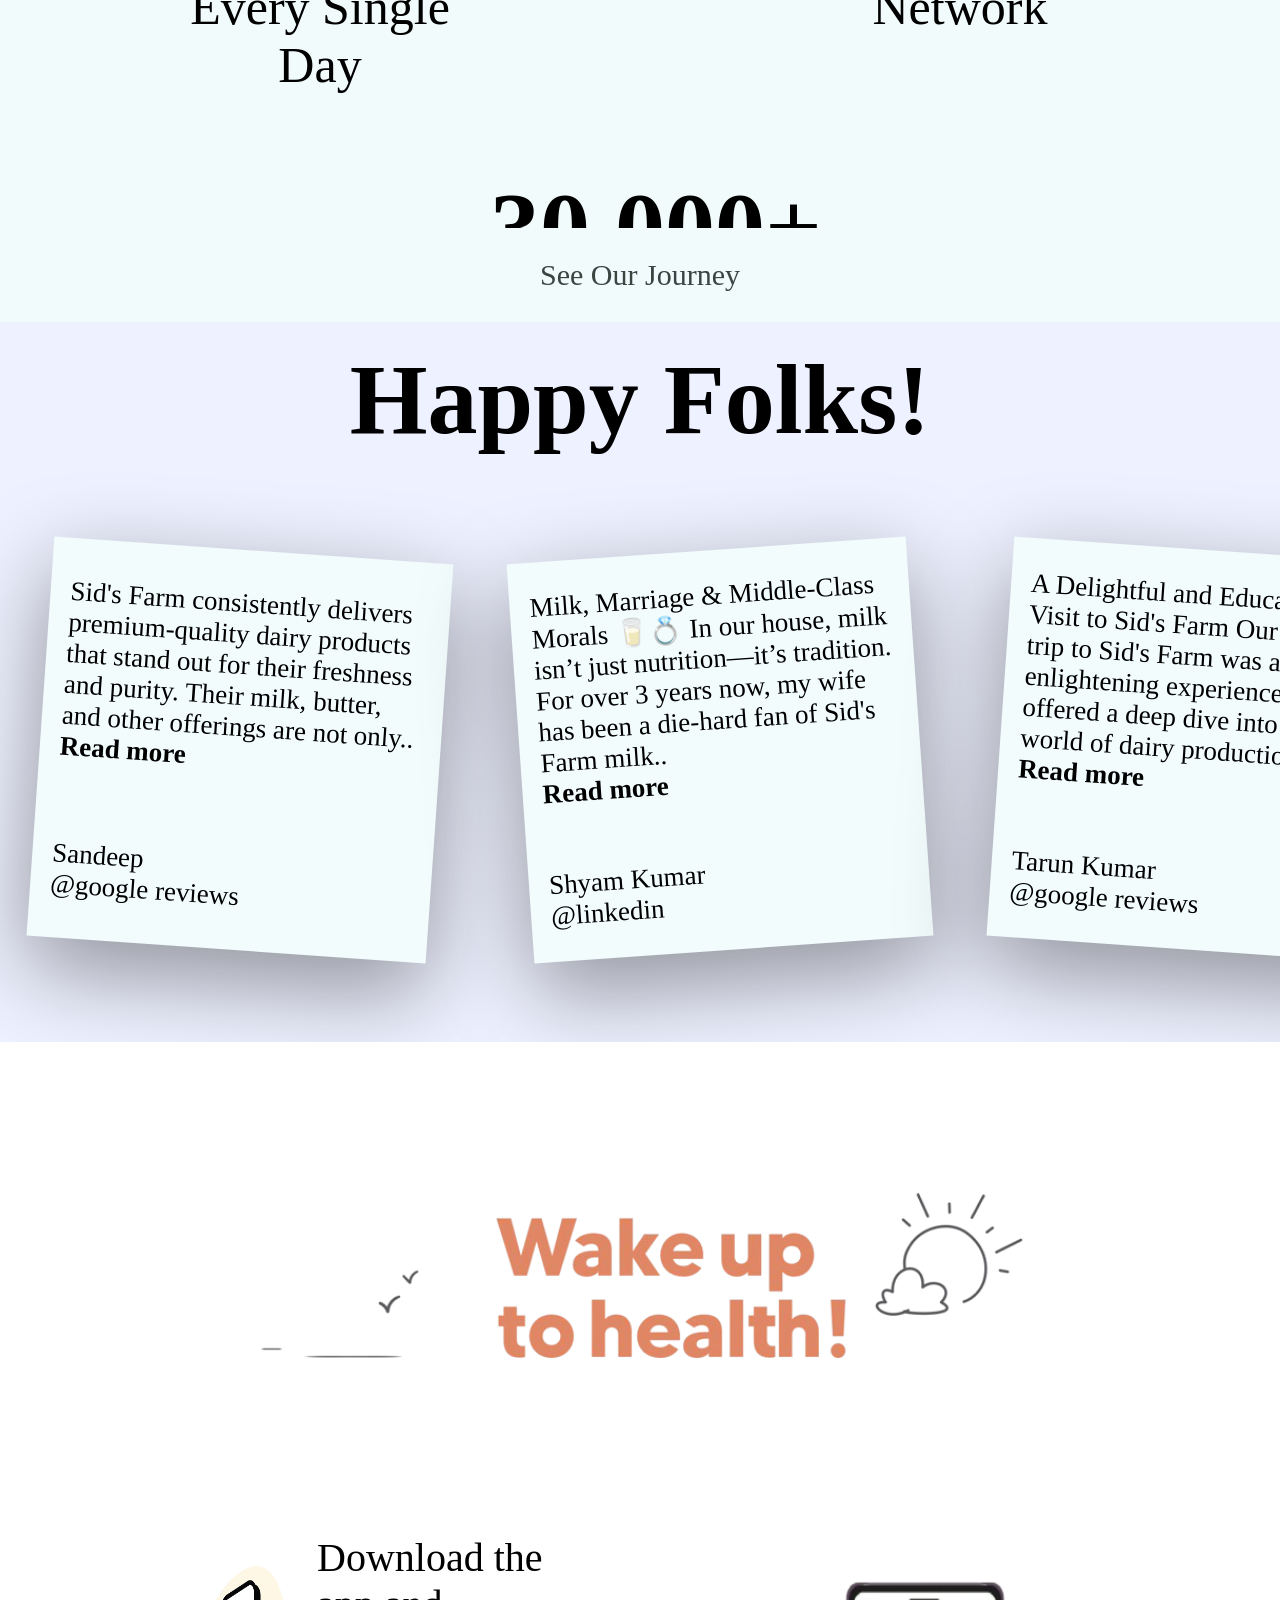
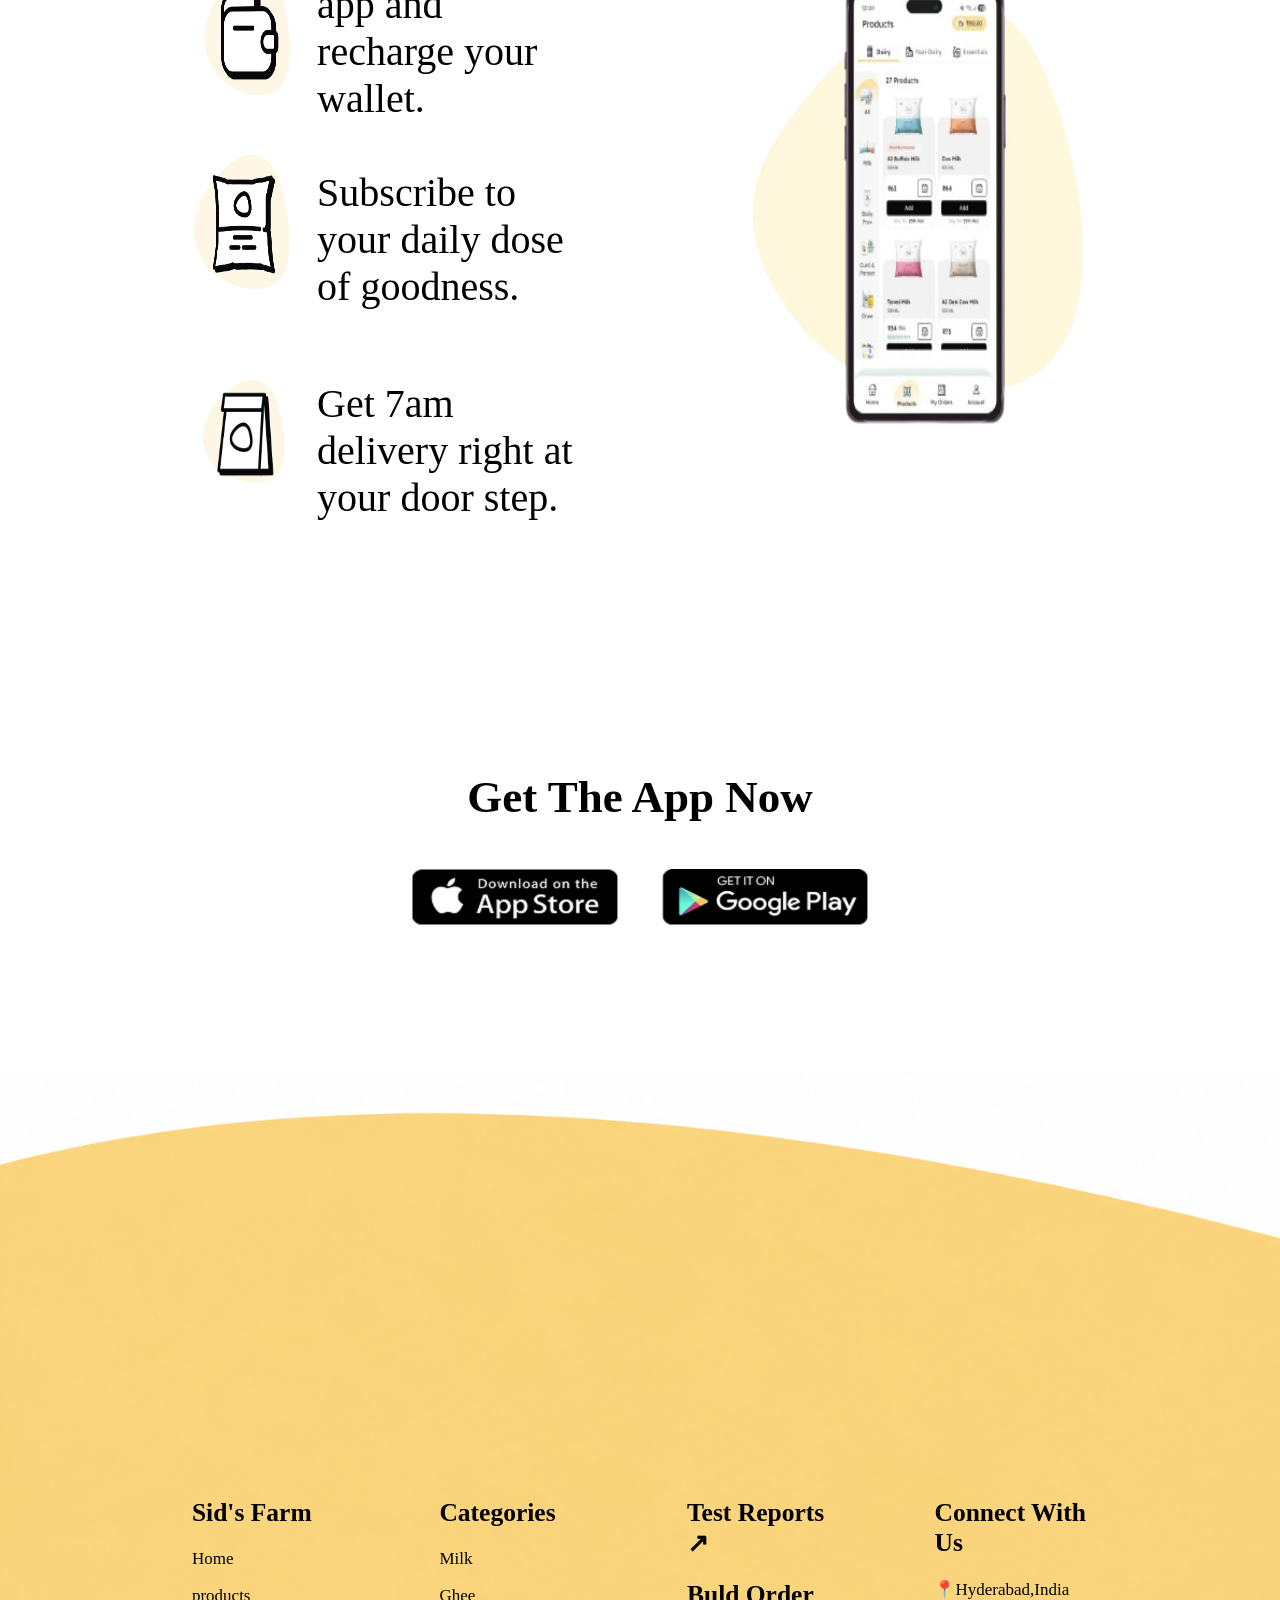
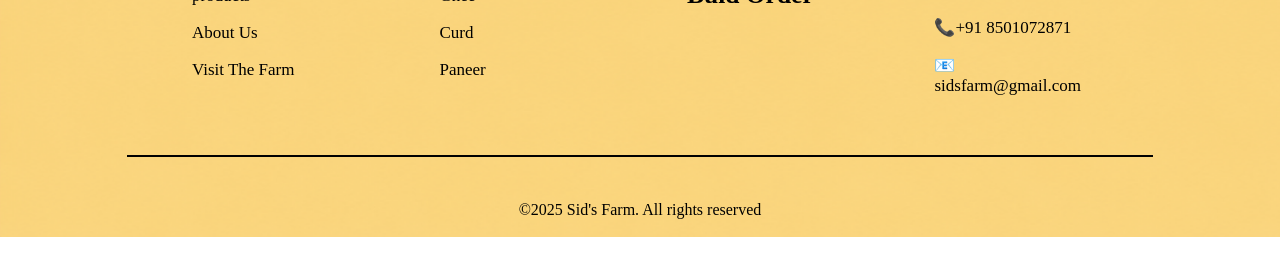
==== commit 39cc7918: "push2" ====
--- a/index.html
+++ b/index.html
@@ -27,25 +27,41 @@
           <div><a href="http://127.0.0.1:5500/visit.html">Visit The Farm</a></div>
         
          
-          <div><a href="http://127.0.0.1:5500/sample.html">Try a Free Sample</a></div>
-        </div>
+          <div class="line-spacing"><a href="http://127.0.0.1:5500/sample.html">Try a Free Sample</a></div>
+        </div>
+        
         <div class="three">
           <a href="https://www.google.com/maps/place/Sid's+Farm+Pvt+Ltd./@17.388696,78.340908,11.42z/data=!4m6!3m5!1s0x3bcb910028eca4a5:0x1bad6474cf257889!8m2!3d17.4381942!4d78.3953544!16s%2Fg%2F11ln4ptrzz?entry=ttu&g_ep=EgoyMDI2MDYxNi4wIKXMDSoASAFQAw%3D%3D" target="_blank"><i
             class="fa-solid fa-location-dot"
-            style="color: rgb(99, 115, 230)"
-          ></i>
+            style="color: rgb(99, 115, 230)"z></i>
           Hyderabad <i class="fa-solid fa-angle-down"></i></a>
-          
-        </div>
+        </div>
+        <div class="four">
+           <div class="logo"><i class="fa-solid fa-bars" style="color: rgb(99, 115, 230);"></i></div> 
+            </i> 
+            <div class="menudown">
+          <div class="hov"> 
+            <a href="http://127.0.0.1:5500/index.html">Home</a></div>
+          <div><a href="./products.html">Products</a></div>
+        
+          <div><a href="http://127.0.0.1:5500/visit.html">Visit Farm</a></div>
+        
+         
+          <div class="line-spacing"><a href="http://127.0.0.1:5500/sample.html">Free Sample</a></div>
+        </div>
+           
+            
+          </div>
+
       </div>
       <div class="main1">
         <div class="left">
           <div class="scroll">
-            <img src="./milk_product_images-05.webp.png" alt="" />
-            <img src="./milk_product_images-06.webp.png" alt="" />
-            <img src="./milk1.png" alt="" />
-            <img src="./milk_product_images-08.webp.png" alt="" />
-            <img src="./milk_product_images-05.webp.png" alt="" />
+            <img src="./images/milk_product_images-05.webp.png" alt="" />
+            <img src="./images/milk_product_images-06.webp.png" alt="" />
+            <img src="./images/milk1.png" alt="" />
+            <img src="./images/milk_product_images-08.webp.png" alt="" />
+            <img src="./images/milk_product_images-05.webp.png" alt="" />
           </div>
         </div>
         <div class="right">
@@ -81,7 +97,7 @@
     with easy-to-understand daily scientific reports.</div>
           <div class="font2">Here</div>
           <div class="bb12" id="circle">
-            <img src="./book.png" alt="" />
+            <img src="./images/book.png" alt="" />
           </div>
         </div>
         <div class="box bb3">
@@ -335,10 +351,10 @@
           <div class="appt">Get The App Now</div>
           <div class="appd">
             <div class="appdl">
-              <img src="./app.png" alt="" />
+              <img src="./images/app.png" alt="" />
             </div>
             <div class="appdr">
-              <img src="./play.png" alt="" />
+              <img src="./images/play.png" alt="" />
             </div>
           </div>
         </div>
--- a/style.css
+++ b/style.css
@@ -23,28 +23,31 @@
   align-items: center;
   z-index: 3;
   /* color: white; */
-  box-shadow: rgba(50, 50, 93, 0.25) 0px 50px 100px -20px, rgba(0, 0, 0, 0.3) 0px 30px 60px -30px, rgba(10, 37, 64, 0.35) 0px -2px 6px 0px inset;
-
+  box-shadow:
+    rgba(50, 50, 93, 0.25) 0px 50px 100px -20px,
+    rgba(0, 0, 0, 0.3) 0px 30px 60px -30px,
+    rgba(10, 37, 64, 0.35) 0px -2px 6px 0px inset;
 }
 .one {
   font-size: 40px;
-   font-family: "Chelsea Market", system-ui;
+  font-family: "Chelsea Market", system-ui;
   font-weight: 400;
   font-style: normal;
- 
-}
-.one a{
+}
+
+.one a {
   color: black;
   text-decoration: none;
 }
-.one:hover{
-     /* box-shadow: 0px 5px 8px rgba(0,0,0,0.3); */
-}
-
-.three a{
+.one:hover {
+  /* box-shadow: 0px 5px 8px rgba(0,0,0,0.3); */
+}
+
+.three a {
   font-size: 26px;
-   color: black;
+  color: black;
   text-decoration: none;
+  /* display: none; */
 }
 .two {
   box-sizing: border-box;
@@ -57,24 +60,40 @@
   padding: 19px;
   font-size: 23px;
 }
-.two a{
+.two a {
   color: black;
   text-decoration: none;
 }
-.hov a{
+.hov a {
   color: rgb(152, 198, 245);
-
 }
 .two div {
-  margin-left: 28px; 
-}
-.two div :hover{
-    /* text-decoration: underline; */
-    /* color: blue; */
-      color: rgb(0, 0, 0);
-   /* text-shadow: 0px 16px 18px gray; */
-   
-}
+  margin-left: 28px;
+}
+.two div :hover {
+  /* text-decoration: underline; */
+  /* color: blue; */
+  color: rgb(0, 0, 0);
+  /* text-shadow: 0px 16px 18px gray; */
+}
+
+/* .two-1 {
+  width: 300px;
+  height: auto;
+  display: flex;
+  flex-direction: column;
+  justify-content: center;
+  align-items: center;
+  row-gap: 10px;
+  margin-top: 25px;
+  margin-bottom: 25px;
+  position: absolute;
+  visibility: hidden;
+  right: 30px;
+  top: 40px;
+  background-color: aliceblue;
+  border-radius: 20px;
+} */
 .main1 {
   box-sizing: border-box;
   height: 750px;
@@ -82,7 +101,7 @@
   /* border: 1px solid black; */
   display: flex;
   margin-top: 99px;
-  background-image: url(./ChatGPT\ Image\ Jun\ 15\,\ 2026\ at\ 02_51_40\ PM.png);
+  background-image: url(./images/ChatGPT\ Image\ Jun\ 15\,\ 2026\ at\ 02_51_40\ PM.png);
   background-size: 100% 100%;
   /* overflow: hidden; */
 }
@@ -100,7 +119,7 @@
 .left .scroll {
   display: flex;
   animation: scroll 8s ease infinite;
-  
+
   height: 100%;
   align-items: center;
 }
@@ -134,7 +153,7 @@
   100% {
     transform: translateX(-400%);
   }
-   /* from {
+  /* from {
     transform: translateX(0%);
    } to {
     transform: translateX(-400%);
@@ -169,8 +188,6 @@
   font-size: 25.5px;
   text-align: center;
   width: 90%;
- 
-
 
   /* margin-bottom: 20px; */
 }
@@ -204,9 +221,6 @@
   /* margin-top: 100px; */
   font-size: 50px;
   color: aliceblue;
-  
-
- 
 }
 .testbox {
   width: 100%;
@@ -230,20 +244,19 @@
   position: relative;
   box-shadow: rgba(0, 0, 0, 0.35) 0px 5px 15px;
   border-radius: 25px;
-   transition-duration: 0.7s;
-}
-.font2{
-    transition-duration: 0.7s;
-
-}
-.box:hover{
+  transition-duration: 0.7s;
+}
+.font2 {
+  transition-duration: 0.7s;
+}
+.box:hover {
   transform: scale(1.3);
   /* transition-behavior: alternate; */
- 
-  .font2{
-      transform: scale(1.3);
+
+  .font2 {
+    transform: scale(1.3);
     color: blueviolet;
-      cursor: pointer;
+    cursor: pointer;
   }
 }
 .bb1 {
@@ -254,16 +267,16 @@
   gap: 10px;
   background-color: rgb(209, 231, 235);
 }
-.font{
+.font {
   font-family: "Exo 2", sans-serif;
   font-size: 25px;
 }
-.font1{
+.font1 {
   font-size: 17;
   text-align: center;
   padding: 20px;
 }
-.font2{
+.font2 {
   font-size: 20px;
   font-weight: 700;
 }
@@ -293,11 +306,10 @@
   box-shadow: rgba(99, 99, 99, 0.2) 0px 2px 8px 0px;
   box-sizing: border-box;
 }
-.bb12 img{
+.bb12 img {
   height: 100%;
   width: 100%;
   /* padding: 8px; */
-
 }
 .bb13 {
   background-color: rgb(255, 255, 255);
@@ -323,7 +335,7 @@
 }
 
 #circle1 {
-  background-image: url(./Screenshot_2026-06-15_at_6.11.03_PM-removebg-preview.png);
+  background-image: url(./images/Screenshot_2026-06-15_at_6.11.03_PM-removebg-preview.png);
   position: absolute;
   z-index: 1;
   height: 100px;
@@ -337,9 +349,9 @@
 }
 
 #circle2 {
-  background-image: url(./Screenshot_2026-06-15_at_6.55.43_PM-removebg-preview.png);
+  background-image: url(./images/Screenshot_2026-06-15_at_6.55.43_PM-removebg-preview.png);
   position: absolute;
-  z-index: 1234;
+  z-index: 1;
   height: 100px;
   width: 110px;
   /* background-repeat: no-repeat; */
@@ -363,7 +375,7 @@
   height: 20px;
   font-size: 30px;
 }
-.seeall a{
+.seeall a {
   text-decoration: none;
   color: black;
 }
@@ -382,15 +394,14 @@
   width: 300px;
   /* border: 2px solid black; */
   margin: 40px;
-box-shadow: rgba(0, 0, 0, 0.15) 0px 2px 8px;
+  box-shadow: rgba(0, 0, 0, 0.15) 0px 2px 8px;
   /* display: flex; */
   /* padding:  0px10px; */
-
 }
 /* .boxx1:hover{
 transform: skew(-20deg);
 } */
-.boxx1t{
+.boxx1t {
   height: 70%;
   width: 100%;
   /* border: 2px solid black; */
@@ -400,48 +411,46 @@
   align-items: center;
   justify-content: center;
 }
-.boxx1d{
-   height: 29%;
-  width: 100%;
-  /* border: 2px solid black; */
-   /* text-align: center; */
+.boxx1d {
+  height: 29%;
+  width: 100%;
+  /* border: 2px solid black; */
+  /* text-align: center; */
   display: flex;
   justify-content: center;
   align-items: center;
   flex-direction: column;
   gap: 20px;
 }
-.boxx1d .hh1{
+.boxx1d .hh1 {
   font-size: 30px;
   font-weight: 700;
 }
-.boxx1d .hh2{
+.boxx1d .hh2 {
   font-size: 20px;
   font-weight: 200;
 }
 
 .boxx2 {
- height: 400px;
+  height: 400px;
   width: 300px;
   /* border: 2px solid black; */
   margin: 40px;
   box-shadow: rgba(0, 0, 0, 0.15) 0px 2px 8px;
 }
 .boxx3 {
- height: 400px;
+  height: 400px;
   width: 300px;
   /* border: 2px solid black; */
   margin: 40px;
   box-shadow: rgba(0, 0, 0, 0.15) 0px 2px 8px;
-
 }
 .boxx4 {
- height: 400px;
+  height: 400px;
   width: 300px;
   /* border: 2px solid black; */
   margin: 40px;
   box-shadow: rgba(0, 0, 0, 0.15) 0px 2px 8px;
-
 }
 .boxx1t img {
   height: 100%;
@@ -474,7 +483,7 @@
   width: 50%;
   border-top-right-radius: 50%;
   border-bottom-right-radius: 50%;
-  background-image: url(./photo-1550583724-b2692b85b150.avif);
+  background-image: url(./images/photo-1550583724-b2692b85b150.avif);
   background-size: 120%;
 }
 .big2 {
@@ -496,10 +505,10 @@
   text-align: center;
   justify-content: space-evenly;
 }
-.big2 .story{
+.big2 .story {
   font-size: 100px;
-font-family: "Caveat", cursive;
-font-weight: 600;
+  font-family: "Caveat", cursive;
+  font-weight: 600;
 }
 .numbers {
   /* margin-top: 100px; */
@@ -520,18 +529,16 @@
   width: 300px;
   /* border: 2px black solid; */
   text-align: center;
-display: flex;
-flex-direction: column;
-gap: 0;
+  display: flex;
+  flex-direction: column;
+  gap: 0;
   font-size: 50px;
   font-weight: 300;
-
 }
 /* .sizein{
   font-size: 100px;
 } */
 
-
 #down {
   align-self: last baseline;
 }
@@ -539,7 +546,7 @@
   text-align: center;
   width: 100%;
   background-color: rgb(242, 251, 251);
-  font-size:30px;
+  font-size: 30px;
   color: rgb(58, 68, 65);
 }
 .text {
@@ -557,9 +564,9 @@
   width: 100%;
   /* border:  2px solid black; */
   /* align-items: center; */
- font-size: 100px;
-font-family: "Caveat", cursive;
-font-weight: 600;
+  font-size: 100px;
+  font-family: "Caveat", cursive;
+  font-weight: 600;
   display: flex;
   justify-content: center;
   align-items: last baseline;
@@ -588,7 +595,7 @@
   align-items: center;
   overflow: scroll;
 }
-.inn{
+.inn {
   height: 100%;
   display: flex;
   animation-name: anime;
@@ -596,37 +603,32 @@
   animation-iteration-count: infinite;
   align-items: center;
   animation-timing-function: linear;
-
 }
 @keyframes anime {
-  0%{
-transform: translateX(0px);
-  }
-  100%{
-transform: translateX(-100%);
-  }
-  
-}
-.inn1{
+  0% {
+    transform: translateX(0px);
+  }
+  100% {
+    transform: translateX(-100%);
+  }
+}
+.inn1 {
   height: 100%;
   display: flex;
   animation-name: anime;
   animation-duration: 10s;
-    animation-iteration-count: infinite;
-    align-items: center;
-animation-timing-function: linear;
-
+  animation-iteration-count: infinite;
+  align-items: center;
+  animation-timing-function: linear;
 }
 @keyframes anime {
-  0%{
-transform: translateX(0px);
-  }
-  100%{
-transform: translateX(-100%);
-  }
-  
-}
-
+  0% {
+    transform: translateX(0px);
+  }
+  100% {
+    transform: translateX(-100%);
+  }
+}
 
 ::-webkit-scrollbar {
   display: none;
@@ -846,3 +848,651 @@
   width: 100%;
   /* border: 2px solid black; */
 }
+.four {
+  display: none;
+}
+
+@media screen and (min-width: 850px) and (max-width: 1120px) {
+  .nav {
+    padding: 0px 40px;
+  }
+
+  .one {
+    font-size: 26px;
+    font-family: "Chelsea Market", system-ui;
+    font-weight: 300;
+    font-style: normal;
+  }
+  .line-spacing {
+    margin-top: 8px;
+    font-size: 22px;
+  }
+  .three a {
+    font-size: 24px;
+    color: black;
+    text-decoration: none;
+  }
+  .right1 {
+    font-size: 25px;
+  }
+  .right2 {
+    font-size: 20px;
+  }
+  .right3 button {
+    /* width: 100%; */
+    font-size: 20px;
+  }
+
+  .marquee {
+    width: 100%;
+    height: 60px;
+  }
+  .testbox .box {
+    height: 250px;
+    width: 300px;
+  }
+  #circle {
+    height: 70px;
+    width: 85px;
+    margin: 0px;
+    top: -40px;
+  }
+
+  #circle1 {
+    height: 70px;
+    width: 85px;
+    margin: 0px;
+    top: -40px;
+  }
+
+  #circle2 {
+    height: 70px;
+    width: 85px;
+    margin: 0px;
+    top: -40px;
+  }
+  .proall div {
+    height: 15px;
+    font-size: 25px;
+  }
+  .bigbox {
+    margin-top: 120px;
+    /* border: 2px solid black; */
+    height: 100vh;
+    width: 100%;
+    display: flex;
+  }
+  .big1 {
+    /* border: 2px solid black; */
+    height: 100vh;
+    width: 50%;
+    border-top-right-radius: 50%;
+    border-bottom-right-radius: 50%;
+    background-image: url(./photo-1550583724-b2692b85b150.avif);
+    background-size: 130%;
+    background-repeat: no-repeat;
+  }
+  .big2 {
+    /* border: 2px solid black; */
+    height: 100vh;
+  }
+  .big2 div {
+    height: 10%;
+    width: 80%;
+
+    font-size: 2vh;
+  }
+  .big2 .story {
+    font-size: 80px;
+    font-family: "Caveat", cursive;
+    font-weight: 700;
+  }
+  .numbers {
+    height: 50vh;
+    width: 100%;
+  }
+  .num {
+    margin: 30px;
+    height: 250px;
+    width: 300px;
+
+    font-size: 30px;
+    font-weight: 700;
+  }
+  #down {
+    align-self: last baseline;
+  }
+  .text {
+    height: 80vh;
+  }
+  .textt {
+    height: 15vh;
+
+    font-size: 70px;
+  }
+  .textd {
+    height: 65vh;
+  }
+  .square {
+    margin: 40px;
+
+    height: 350px;
+    width: 350px;
+
+    /* padding: 10px; */
+  }
+  .square div {
+    font-size: 22px;
+  }
+  .phone {
+    height: 100vh;
+  }
+
+  .topp {
+    height: 25vh;
+  }
+  .toppp {
+    height: 35vh;
+  }
+
+  .downp {
+    height: 80vh;
+  }
+  .rt {
+    height: 85vh;
+  }
+
+  .lmt2 {
+    font-size: 25px;
+  }
+  .left img {
+    height: 90%;
+    width: 100%;
+  }
+
+  #down {
+    align-self: last baseline;
+  }
+  .four {
+    display: none;
+  }
+}
+
+@media screen and (min-width: 600px) and (max-width: 850px) {
+  .two {
+    display: none;
+  }
+  .three {
+    display: none;
+  }
+  .four {
+    display: block;
+  }
+  .menudown {
+    position: absolute;
+    top: 70px;
+    right: 50px;
+    display: none;
+    /* border: 2px silver solid; */
+    background-color: rgb(234, 236, 239);
+    transition: 0.6s;
+    border-radius: 20px;
+  }
+  .menudown div {
+    height: 30px;
+    width: 120px;
+    background-color: rgb(234, 236, 239);
+    padding: 5px;
+    cursor: pointer;
+    box-sizing: border-box;
+    transition: 0.6s;
+    border-radius: 20px;
+  }
+  .menudown div a {
+    color: black;
+    text-decoration: none;
+    transition: 2s;
+  }
+  .four:hover .menudown {
+    display: block;
+    transition: 2s;
+
+    box-shadow:
+      rgba(0, 0, 0, 0.25) 0px 54px 55px,
+      rgba(0, 0, 0, 0.12) 0px -12px 30px,
+      rgba(0, 0, 0, 0.12) 0px 4px 6px,
+      rgba(0, 0, 0, 0.17) 0px 12px 13px,
+      rgba(0, 0, 0, 0.09) 0px -3px 5px;
+  }
+  .menudown div:hover {
+    text-align: center;
+
+    background-color: rgb(0, 0, 0);
+    a {
+      color: rgb(238, 233, 233);
+    }
+  }
+  .logo {
+    display: block;
+    position: absolute;
+    top: 42px;
+    right: 47px;
+    font-size: 25px;
+    cursor: pointer;
+  }
+  .main1 {
+    box-sizing: border-box;
+    height: 750px;
+    width: 100%;
+    /* border: 1px solid black; */
+    display: flex;
+    margin-top: 99px;
+    background-image: url(./ChatGPT\ Image\ Jun\ 15\,\ 2026\ at\ 02_51_40\ PM.png);
+    background-size: 100% 100%;
+    /* overflow: hidden; */
+  }
+  .left {
+    height: 746px;
+    width: 50%;
+    /* border: 1px solid black; */
+    border-top-right-radius: 40%;
+    border-bottom-right-radius: 40%;
+    background-color: aliceblue;
+
+    overflow: hidden;
+    /* animation: scroll 8s ease infinite; */
+  }
+  .left .scroll {
+    display: flex;
+    animation: scroll 8s ease infinite;
+
+    height: 100%;
+    align-items: center;
+  }
+  @keyframes scroll {
+    0% {
+      .box {
+        transform: translateX(0);
+      }
+    }
+    12.5% {
+      transform: translateX(-100%);
+    }
+    25% {
+      transform: translateX(-100%);
+    }
+    37.5% {
+      transform: translateX(-200%);
+    }
+    50% {
+      transform: translateX(-200%);
+    }
+    62.5% {
+      transform: translateX(-300%);
+    }
+    75% {
+      transform: translateX(-300%);
+    }
+    87.5% {
+      transform: translateX(-400%);
+    }
+    100% {
+      transform: translateX(-400%);
+    }
+    /* from {
+    transform: translateX(0%);
+   } to {
+    transform: translateX(-400%);
+   } */
+  }
+  .left img {
+    height: 100%;
+    width: 100%;
+  }
+
+  .right {
+    /* background-image: url( ./pngtree-milk-splash-isolated-on-a-blue-background-image_17021843.jpeg  );
+    background-size: 100% 100%; */
+    height: 746px;
+    width: 50%;
+    /* border: 1px solid black; */
+    display: flex;
+    flex-wrap: wrap;
+    justify-content: center;
+    align-items: center;
+    flex-direction: column;
+    gap: 35px;
+  }
+  .right1 {
+    font-size: 36px;
+    text-align: center;
+    /* margin-bottom: 20px; */
+    font-family: "Libre Baskerville", serif;
+    font-weight: 900;
+  }
+  .right2 {
+    font-size: 25.5px;
+    text-align: center;
+    width: 90%;
+
+    /* margin-bottom: 20px; */
+  }
+  .right3 button {
+    /* width: 100%; */
+    font-size: 30px;
+    padding: 20px 50px;
+    font-weight: 500;
+    margin-top: 10px;
+    border-radius: 19px;
+    background-color: white;
+    border: 2px solid black;
+    letter-spacing: 2px;
+    opacity: 0.8;
+  }
+  .right3 button:hover {
+    background-color: rgb(239, 226, 241);
+    cursor: pointer;
+    opacity: 1;
+  }
+}
+
+@media screen and (max-width: 600px) {
+  * {
+    margin: 0;
+    padding: 0;
+    box-sizing: border-box;
+  }
+  body {
+    overflow-x: hidden;
+  }
+  .two {
+    display: none;
+  }
+  .three {
+    display: none;
+  }
+  .four {
+    display: block;
+  }
+  .menudown {
+    position: absolute;
+    top: 70px;
+    right: 50px;
+    display: none;
+
+    background-color: rgb(238, 235, 235);
+    transition: 0.6s;
+    border-radius: 20px;
+  }
+  .menudown div {
+    height: 45px;
+    width: 170px;
+    /* background-color: rgb(234, 236, 239); */
+    padding: 15px;
+    cursor: pointer;
+    box-sizing: border-box;
+    transition: 0.6s;
+    border-radius: 20px;
+    
+  }
+  .menudown div a {
+    color: black;
+    text-decoration: none;
+    transition: 2s;
+  }
+  .four:hover .menudown {
+    display: block;
+    transition: 2s;
+
+ 
+  }
+  .menudown div:hover {
+    text-align: center;
+box-shadow: rgba(0, 0, 0, 0.25) 0px 54px 55px, rgba(0, 0, 0, 0.12) 0px -12px 30px, rgba(0, 0, 0, 0.12) 0px 4px 6px, rgba(0, 0, 0, 0.17) 0px 12px 13px, rgba(0, 0, 0, 0.09) 0px -3px 5px;
+    background-color: rgb(0, 0, 0);
+    a {
+      color: rgb(238, 233, 233);
+    }
+  }
+  .logo {
+    display: block;
+    position: absolute;
+    top: 42px;
+    right: 47px;
+    font-size: 25px;
+    cursor: pointer;
+  }
+
+  .main1 {
+    flex-direction: column;
+    height: auto;
+    background-image: none;
+  }
+
+  .left {
+    width: 100%;
+    height: 40vh;
+    border-radius: 0;
+  }
+  .right {
+    width: 100%;
+    height: 30vh;
+    border-radius: 0;
+  }
+
+  .left img {
+    width: 100%;
+  }
+
+  .right {
+    padding: 40px 20px;
+    gap: 10px;
+  }
+
+  .right1 {
+    font-size: 28px;
+  }
+
+  .right2 {
+    font-size: 18px;
+    width: 100%;
+  }
+
+  .right3 button {
+    font-size: 18px;
+    padding: 12px 25px;
+  }
+
+  .marquee {
+    font-size: 24px;
+    height: 70px;
+    padding-top: 25px;
+  }
+
+  .testbox .box {
+    width: 60%;
+    height: auto;
+    padding: 30px 10px;
+  }
+
+  .box:hover {
+    transform: scale(1.1);
+  }
+
+  #circle,#circle1,#circle2 {
+    height: 70px;
+    width: 70px;
+    left: 40%;
+    top: -40px;
+  }
+
+  .proall {
+    padding: 0px 60px;
+    margin-bottom: 10px;
+  }
+
+  .proall div {
+    font-size: 15px;
+  }
+
+  .boxx1,.boxx2,.boxx3,.boxx4 {
+    width: 40vw;
+    height: 30vh;
+    margin: 10px 0;
+  }
+
+  .bigbox {
+    flex-direction: column;
+    height: auto;
+  }
+
+  .big1,
+  .big2 {
+    width: 100%;
+    height: 60vh;
+    border-radius: 0;
+  }
+
+  .big1 {
+    background-image: url(https://static.vecteezy.com/system/resources/thumbnails/015/700/746/small/cashew-nut-vegan-milk-photo.jpg);
+    height: 400px;
+    background-size: cover;
+    opacity: 0.9;
+  }
+
+  .big2 .story {
+    font-size: 40px;
+  }
+
+  .big2 div {
+    width: 70%;
+    font-size: 18px;
+  }
+
+  .numbers {
+    height: 40vh;
+    padding: 20px 0;
+  }
+
+  .num {
+    width: 40%;
+    height: auto;
+    margin: 20px 0;
+    font-size: 20px;
+  }
+  #down {
+    align-self: center;
+  }
+  .joe {
+    font-size: 18px;
+    padding: 12px;
+  }
+
+  .text {
+    height: 50vh;
+    padding: 40px 0;
+  }
+
+  .textt {
+    font-size: 40px;
+    height: 6vh;
+  }
+  .textd {
+    height: 40vh;
+  }
+
+  .square {
+    width: 300px;
+    height: auto;
+  }
+
+  .square div {
+    font-size: 18px;
+  }
+
+  .phone {
+    height: 80vh;
+  }
+  .topp {
+    height: 20vh;
+  }
+  .downp {
+    height: 60vh;
+  }
+
+  .lf,
+  .rt {
+    width: 100%;
+    height: auto;
+    padding: 20px;
+  }
+
+  .lmt {
+    width: 100%;
+  }
+
+  .lmt2 {
+    font-size: 22px;
+  }
+
+  .app {
+    height: 30vh;
+  }
+  .mi {
+    height: 100px;
+    width: 100%;
+  }
+  .appt {
+    height: 100px;
+    width: 100%;
+    font-size: 25px;
+  }
+
+  .appd {
+    height: 100px;
+    width: 100%;
+    justify-content: center;
+  }
+  .appdl {
+    height: 100px;
+    width: 40%;
+
+    box-sizing: border-box;
+    padding: 22px;
+  }
+  .appdl img {
+    height: 100%;
+    width: 100%;
+  }
+  .appdr {
+    height: 100px;
+    width: 40%;
+  }
+
+  .footer {
+    height: 30vh;
+  }
+  .foott {
+    height: 30vh;
+  }
+  .footb {
+    height: 11vh;
+    width: 46%;
+    margin: 5px;
+    font-size: 13px;
+    padding: 13px;
+  }
+  .footd {
+    height: 5vh;
+  }
+  hr {
+    width: 100%;
+  }
+
+  .foot {
+    height: 50vh;
+  }
+  .foote {
+    height: 10vh;
+  }
+}
